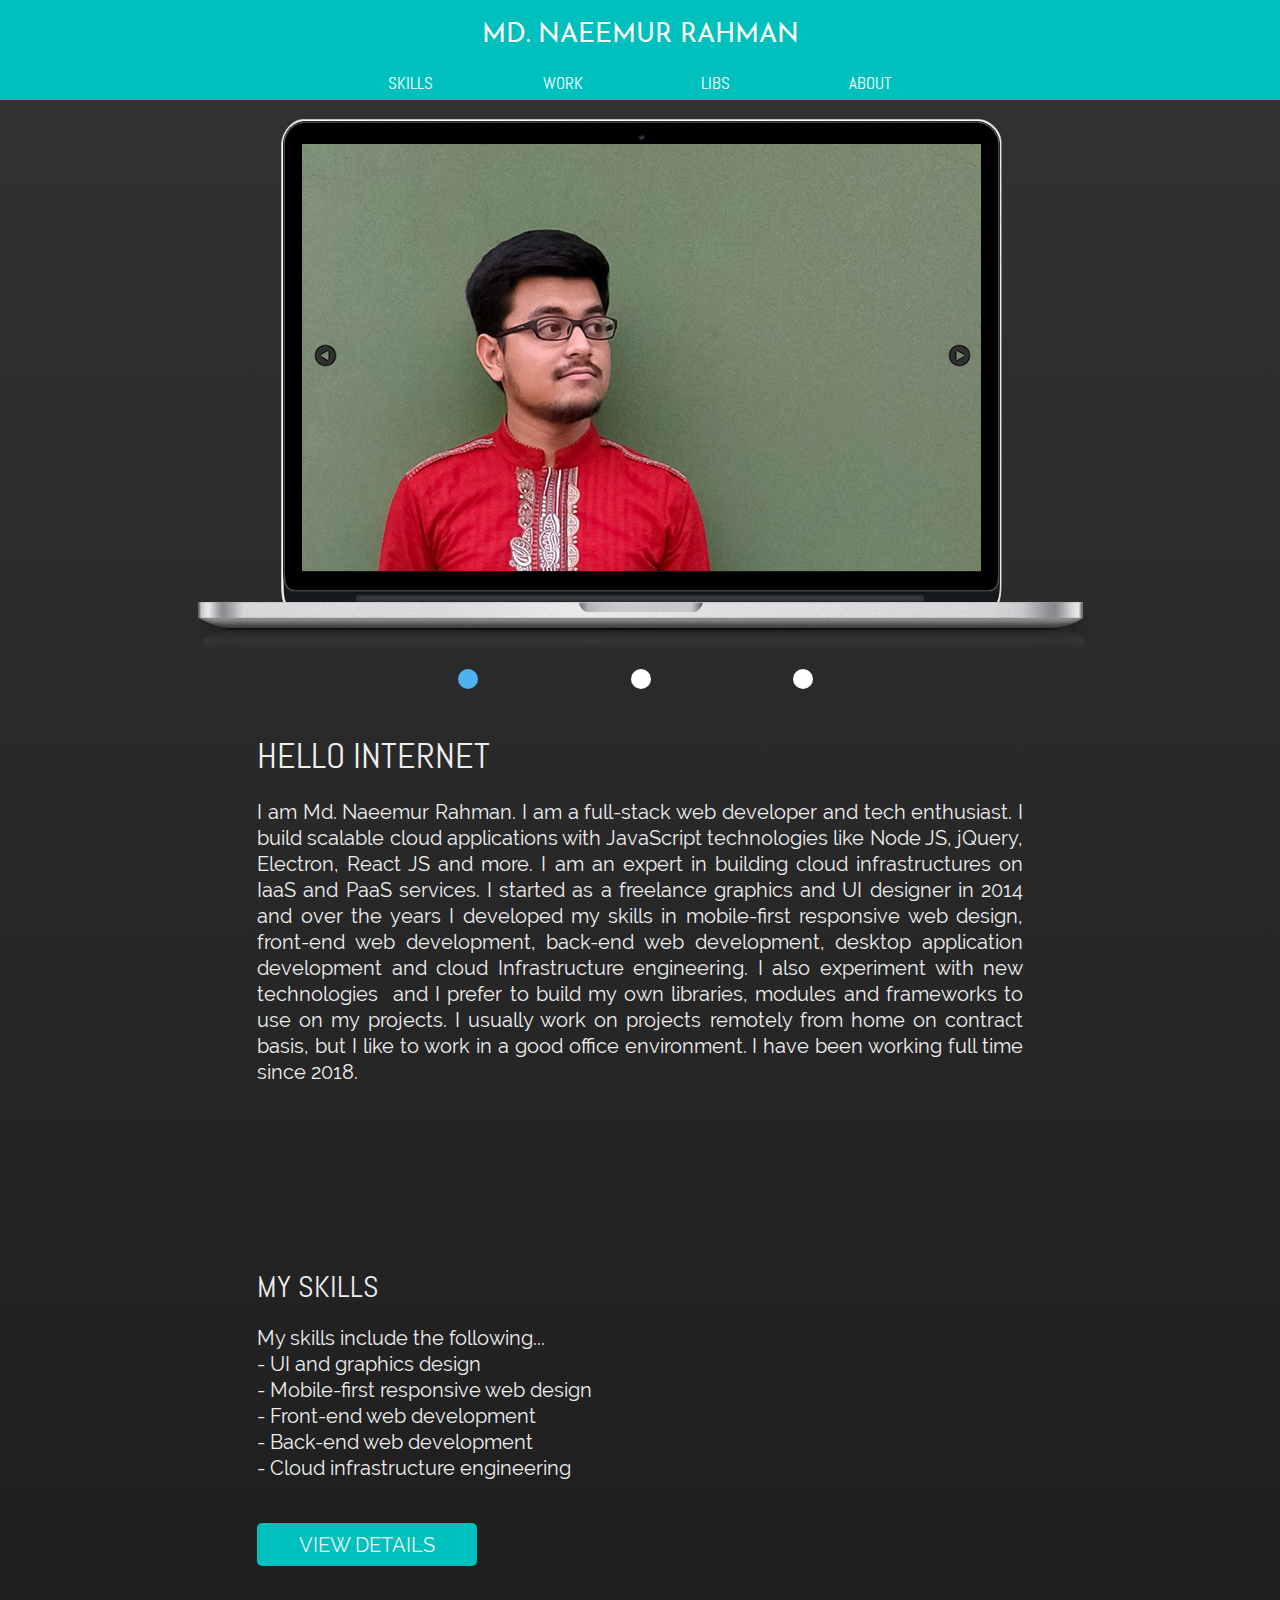
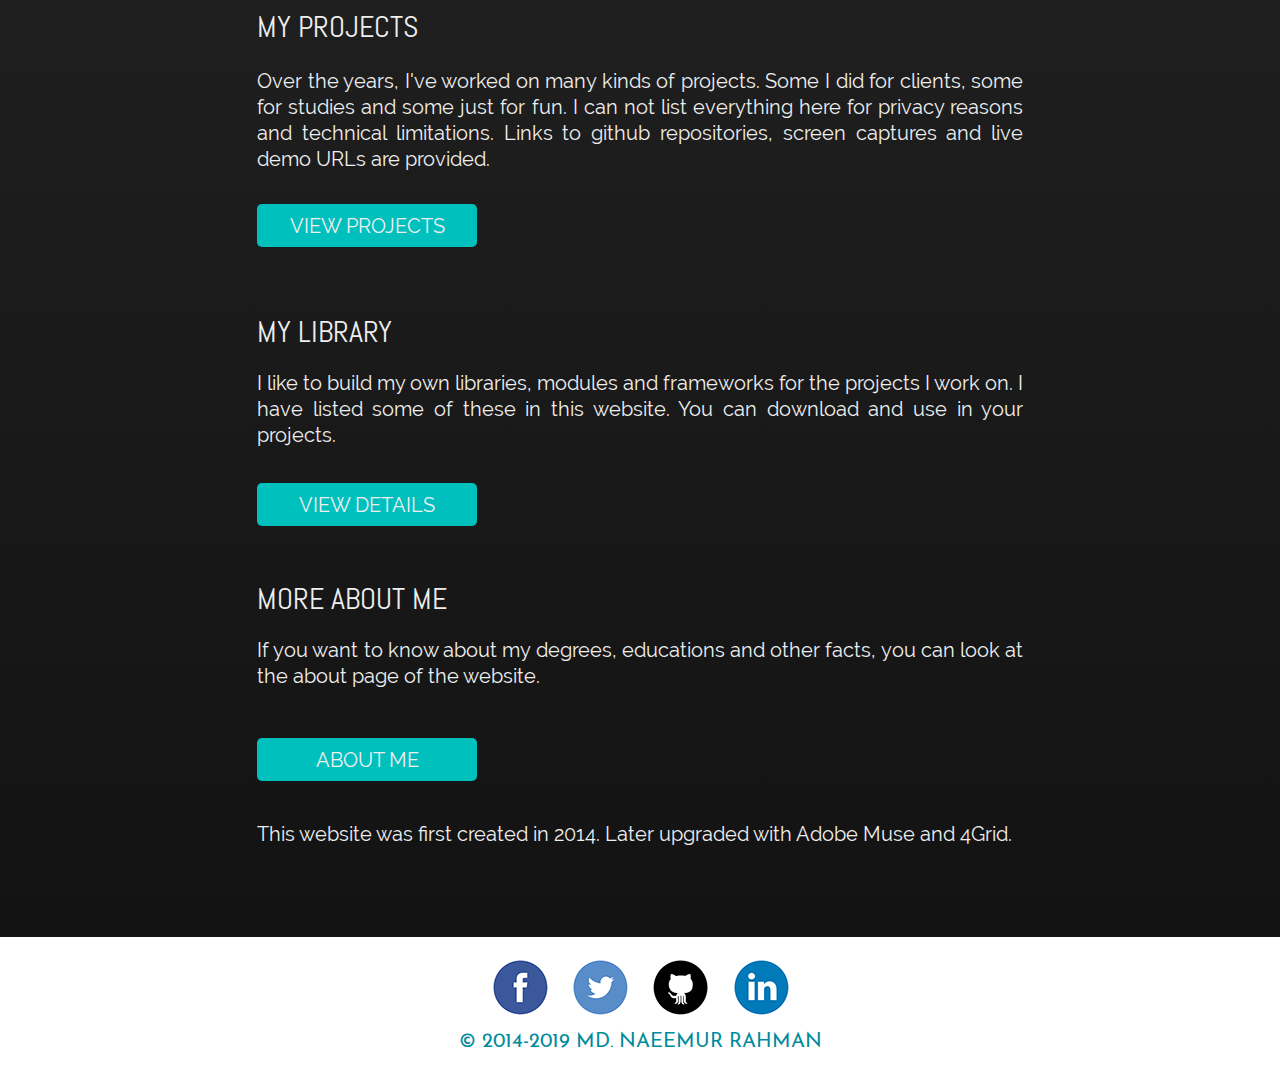
==== index.html @ af170e43 "Latest build" ====
<!DOCTYPE html>
<html class="nojs html" lang="en-US">
 <head>

  <meta http-equiv="Content-type" content="text/html;charset=UTF-8"/>
  <meta name="generator" content="2018.0.0.379"/>
  <meta name="viewport" content="width=device-width, initial-scale=1.0"/>
  
  <script type="text/javascript">
   // Update the 'nojs'/'js' class on the html node
document.documentElement.className = document.documentElement.className.replace(/\bnojs\b/g, 'js');

// Check that all required assets are uploaded and up-to-date
if(typeof Muse == "undefined") window.Muse = {}; window.Muse.assets = {"required":["museutils.js", "museconfig.js", "jquery.musemenu.js", "jquery.watch.js", "jquery.musepolyfill.bgsize.js", "webpro.js", "musewpslideshow.js", "jquery.museoverlay.js", "touchswipe.js", "jquery.museresponsive.js", "require.js", "index.css"], "outOfDate":[]};
</script>
  
  <title>Home</title>
  <!-- CSS -->
  <link rel="stylesheet" type="text/css" href="css/site_global.css?crc=285253000"/>
  <link rel="stylesheet" type="text/css" href="css/master_a-master.css?crc=488800610"/>
  <link rel="stylesheet" type="text/css" href="css/index.css?crc=3922001762" id="pagesheet"/>
  <!-- IE-only CSS -->
  <!--[if lt IE 9]>
  <link rel="stylesheet" type="text/css" href="css/nomq_preview_master_a-master.css?crc=39751524"/>
  <link rel="stylesheet" type="text/css" href="css/nomq_index.css?crc=4120043863" id="nomq_pagesheet"/>
  <![endif]-->
  <!-- JS includes -->
  <!--[if lt IE 9]>
  <script src="scripts/html5shiv.js?crc=4241844378" type="text/javascript"></script>
  <![endif]-->
    <!--custom head HTML-->
  <link type="text/css" rel="stylesheet" href="https://naeemur.github.io/4grid/4grid.css" media="screen,projection">
<style>.breakpoint { overflow-x:hidden; }</style>
  <!--/*

*/
-->
 </head>
 <body>

  <div class="breakpoint active" id="bp_infinity" data-min-width="801"><!-- responsive breakpoint node -->
   <div class="clearfix gradient borderbox" id="page"><!-- column -->
    <div class="clearfix colelem" id="pu162"><!-- group -->
     <div class="browser_width grpelem" id="u162-bw">
      <div id="u162"><!-- group -->
       <div class="clearfix" id="u162_align_to_page">
        <nav class="MenuBar clearfix grpelem" id="menuu236"><!-- horizontal box -->
         <div class="MenuItemContainer clearfix grpelem" id="u456"><!-- vertical box -->
          <a class="nonblock nontext MenuItem MenuItemWithSubMenu borderbox transition clearfix colelem" id="u457" href="skills.html"><!-- horizontal box --><div class="MenuItemLabel NoWrap transition clearfix grpelem" id="u458-4" data-muse-temp-textContainer-sizePolicy="true" data-muse-temp-textContainer-pinning="true"><!-- content --><p class="shared_content" data-content-guid="u458-4_0_content">Skills</p></div></a>
         </div>
         <div class="MenuItemContainer clearfix grpelem" id="u324"><!-- vertical box -->
          <a class="nonblock nontext MenuItem MenuItemWithSubMenu borderbox transition clearfix colelem" id="u325" href="work.html"><!-- horizontal box --><div class="MenuItemLabel NoWrap transition clearfix grpelem" id="u326-4" data-muse-temp-textContainer-sizePolicy="true" data-muse-temp-textContainer-pinning="true"><!-- content --><p class="shared_content" data-content-guid="u326-4_0_content">Work</p></div></a>
         </div>
         <div class="MenuItemContainer clearfix grpelem" id="u521"><!-- vertical box -->
          <a class="nonblock nontext MenuItem MenuItemWithSubMenu borderbox transition clearfix colelem" id="u524" href="libs.html"><!-- horizontal box --><div class="MenuItemLabel NoWrap transition clearfix grpelem" id="u525-4" data-muse-temp-textContainer-sizePolicy="true" data-muse-temp-textContainer-pinning="true"><!-- content --><p class="shared_content" data-content-guid="u525-4_0_content">Libs</p></div></a>
         </div>
         <div class="MenuItemContainer clearfix grpelem" id="u391"><!-- vertical box -->
          <a class="nonblock nontext MenuItem MenuItemWithSubMenu borderbox transition clearfix colelem" id="u394" href="about.html"><!-- horizontal box --><div class="MenuItemLabel NoWrap transition clearfix grpelem" id="u395-4" data-muse-temp-textContainer-sizePolicy="true" data-muse-temp-textContainer-pinning="true"><!-- content --><p class="shared_content" data-content-guid="u395-4_0_content">About</p></div></a>
         </div>
        </nav>
       </div>
      </div>
     </div>
     <div class="browser_width grpelem shared_content" id="u173-4-bw" data-content-guid="u173-4-bw_content">
      <a class="nonblock nontext MuseLinkActive clearfix" id="u173-4" href="index.html" data-muse-temp-textContainer-sizePolicy="true" data-muse-temp-textContainer-pinning="true"><!-- content --><p>MD. NAEEMUR RAHMAN</p></a>
     </div>
    </div>
    <div class="clearfix colelem" id="u5685"><!-- group -->
     <div class="clip_frame grpelem shared_content" id="u5686" data-sizePolicy="fixed" data-pintopage="page_fixedCenter" data-content-guid="u5686_content"><!-- image -->
      <img class="block temp_no_img_src" id="u5686_img" data-orig-src="images/retina%20pro.png?crc=4288972428" alt="" width="920" height="534" src="images/blank.gif?crc=4208392903"/>
     </div>
     <div class="PamphletWidget clearfix allow_click_through grpelem" id="pamphletu5688" data-visibility="changed" style="visibility:hidden" data-sizePolicy="fluidWidth" data-pintopage="page_fixedCenter"><!-- none box -->
      <div class="clearfix colelem" id="pu5698"><!-- group -->
       <div class="popup_anchor allow_click_through grpelem" data-col-pos="1" id="u5698popup">
        <div class="ContainerGroup clearfix" data-col-pos="1" id="u5698" data-sizePolicy="fixed" data-pintopage="page_fixedCenter" data-leftAdjustmentDoneBy="u5698popup"><!-- stack box -->
         <div class="Container museBGSize grpelem" data-col-pos="0" id="u5699" data-sizePolicy="fixed" data-pintopage="page_fixedCenter"><!-- simple frame --></div>
         <div class="Container invi museBGSize grpelem" data-col-pos="1" id="u5701" data-sizePolicy="fixed" data-pintopage="page_fixedCenter"><!-- simple frame --></div>
         <div class="Container invi museBGSize grpelem" data-col-pos="2" id="u5700" data-sizePolicy="fixed" data-pintopage="page_fixedCenter"><!-- simple frame --></div>
        </div>
       </div>
       <div class="popup_anchor allow_click_through grpelem" data-col-pos="2" id="u5689popup">
        <div class="PamphletPrevButton PamphletLightboxPart popup_element museBGSize" data-col-pos="2" id="u5689" data-sizePolicy="fixed" data-pintopage="page_fixedLeft"><!-- simple frame --></div>
       </div>
       <div class="popup_anchor allow_click_through grpelem" data-col-pos="3" id="u5702popup">
        <div class="PamphletNextButton PamphletLightboxPart popup_element museBGSize" data-col-pos="3" id="u5702" data-sizePolicy="fixed" data-pintopage="page_fixedRight" data-leftAdjustmentDoneBy="u5702popup"><!-- simple frame --></div>
       </div>
      </div>
      <div class="ThumbGroup clearfix colelem" data-col-pos="0" id="u5691" data-sizePolicy="fluidWidth" data-pintopage="page_fixedCenter"><!-- none box -->
       <div class="popup_anchor allow_click_through grpelem" data-col-pos="0" id="u5692popup">
        <div class="Thumb popup_element rounded-corners" data-col-pos="0" id="u5692" data-sizePolicy="fixed" data-pintopage="page_fixedLeft"><!-- simple frame --></div>
       </div>
       <div class="popup_anchor allow_click_through grpelem" data-col-pos="1" id="u5696popup">
        <div class="Thumb popup_element rounded-corners" data-col-pos="1" id="u5696" data-sizePolicy="fixed" data-pintopage="page_fixedCenter" data-leftAdjustmentDoneBy="u5696popup"><!-- simple frame --></div>
       </div>
       <div class="popup_anchor allow_click_through grpelem" data-col-pos="2" id="u5694popup">
        <div class="Thumb popup_element rounded-corners" data-col-pos="2" id="u5694" data-sizePolicy="fixed" data-pintopage="page_fixedRight" data-leftAdjustmentDoneBy="u5694popup"><!-- simple frame --></div>
       </div>
      </div>
     </div>
    </div>
    <div class="My-H1 clearfix colelem shared_content" id="u1409-4" data-muse-temp-textContainer-sizePolicy="true" data-muse-temp-textContainer-pinning="true" data-content-guid="u1409-4_content"><!-- content -->
     <h1>Hello Internet</h1>
    </div>
    <div class="My-Paragraph clearfix colelem shared_content" id="u1410-4" data-muse-temp-textContainer-sizePolicy="true" data-muse-temp-textContainer-pinning="true" data-content-guid="u1410-4_content"><!-- content -->
     <p>I am Md. Naeemur Rahman. I am a full-stack web developer and tech enthusiast. I build scalable cloud applications with JavaScript technologies like Node JS, jQuery, Electron, React JS and more. I am an expert in building cloud infrastructures on IaaS and PaaS services. I started as a freelance graphics and UI designer in 2014 and over the years I developed my skills in mobile-first responsive web design, front-end web development, back-end web development, desktop application development and cloud Infrastructure engineering. I also experiment with new technologies&nbsp; and I prefer to build my own libraries, modules and frameworks to use on my projects. I usually work on projects remotely from home on contract basis, but I like to work in a good office environment. I have been working full time since 2018.</p>
    </div>
    <div class="My-H2 clearfix colelem shared_content" id="u2742-4" data-muse-temp-textContainer-sizePolicy="true" data-muse-temp-textContainer-pinning="true" data-content-guid="u2742-4_content"><!-- content -->
     <h2><span class="Character-Style">My Skills</span></h2>
    </div>
    <div class="My-Paragraph clearfix colelem shared_content" id="u2749-14" data-muse-temp-textContainer-sizePolicy="true" data-muse-temp-textContainer-pinning="true" data-content-guid="u2749-14_content"><!-- content -->
     <p>My skills include the following...</p>
     <p>- UI and graphics design</p>
     <p>- Mobile-first responsive web design</p>
     <p>- Front-end web development</p>
     <p>- Back-end web development</p>
     <p>- Cloud infrastructure engineering</p>
    </div>
    <a class="nonblock nontext Button transition rounded-corners clearfix colelem shared_content" id="buttonu2802" href="skills.html" data-visibility="changed" style="visibility:hidden" data-sizePolicy="fixed" data-pintopage="page_fluidx" data-content-guid="buttonu2802_content"><!-- container box --><div class="My-Paragraph clearfix grpelem" id="u2803-4" data-sizePolicy="fixed" data-pintopage="page_fluidx"><!-- content --><p>View Details</p></div></a>
    <div class="My-H2 clearfix colelem shared_content" id="u2911-4" data-muse-temp-textContainer-sizePolicy="true" data-muse-temp-textContainer-pinning="true" data-content-guid="u2911-4_content"><!-- content -->
     <h2><span class="Character-Style">My Projects</span></h2>
    </div>
    <div class="My-Paragraph clearfix colelem shared_content" id="u2917-4" data-muse-temp-textContainer-sizePolicy="true" data-muse-temp-textContainer-pinning="true" data-content-guid="u2917-4_content"><!-- content -->
     <p>Over the years, I've worked on many kinds of projects. Some I did for clients, some for studies and some just for fun. I can not list everything here for privacy reasons and technical limitations. Links to github repositories, screen captures and live demo URLs are provided.</p>
    </div>
    <a class="nonblock nontext Button transition rounded-corners clearfix colelem shared_content" id="buttonu2939" href="work.html" data-visibility="changed" style="visibility:hidden" data-sizePolicy="fixed" data-pintopage="page_fluidx" data-content-guid="buttonu2939_content"><!-- container box --><div class="My-Paragraph clearfix grpelem" id="u2940-4" data-sizePolicy="fixed" data-pintopage="page_fluidx"><!-- content --><p>View Projects</p></div></a>
    <div class="My-H2 clearfix colelem shared_content" id="u3063-4" data-muse-temp-textContainer-sizePolicy="true" data-muse-temp-textContainer-pinning="true" data-content-guid="u3063-4_content"><!-- content -->
     <h2>My library</h2>
    </div>
    <div class="My-Paragraph clearfix colelem shared_content" id="u3068-4" data-muse-temp-textContainer-sizePolicy="true" data-muse-temp-textContainer-pinning="true" data-content-guid="u3068-4_content"><!-- content -->
     <p>I like to build my own libraries, modules and frameworks for the projects I work on. I have listed some of these in this website. You can download and use in your projects.</p>
    </div>
    <a class="nonblock nontext Button transition rounded-corners clearfix colelem shared_content" id="buttonu3073" href="libs.html" data-visibility="changed" style="visibility:hidden" data-sizePolicy="fixed" data-pintopage="page_fluidx" data-content-guid="buttonu3073_content"><!-- container box --><div class="My-Paragraph clearfix grpelem" id="u3074-4" data-sizePolicy="fixed" data-pintopage="page_fluidx"><!-- content --><p>View Details</p></div></a>
    <div class="My-H2 clearfix colelem shared_content" id="u3142-4" data-muse-temp-textContainer-sizePolicy="true" data-muse-temp-textContainer-pinning="true" data-content-guid="u3142-4_content"><!-- content -->
     <h2>More About Me</h2>
    </div>
    <div class="My-Paragraph clearfix colelem shared_content" id="u3147-4" data-muse-temp-textContainer-sizePolicy="true" data-muse-temp-textContainer-pinning="true" data-content-guid="u3147-4_content"><!-- content -->
     <p>If you want to know about my degrees, educations and other facts, you can look at the about page of the website.</p>
    </div>
    <a class="nonblock nontext Button transition rounded-corners clearfix colelem shared_content" id="buttonu3152" href="about.html" data-visibility="changed" style="visibility:hidden" data-sizePolicy="fixed" data-pintopage="page_fluidx" data-content-guid="buttonu3152_content"><!-- container box --><div class="My-Paragraph clearfix grpelem" id="u3153-4" data-sizePolicy="fixed" data-pintopage="page_fluidx"><!-- content --><p>About me</p></div></a>
    <div class="My-Paragraph clearfix colelem shared_content" id="u7021-4" data-muse-temp-textContainer-sizePolicy="true" data-muse-temp-textContainer-pinning="true" data-content-guid="u7021-4_content"><!-- content -->
     <p>This website was first created in 2014. Later upgraded with Adobe Muse and 4Grid.</p>
    </div>
    <div class="browser_width colelem shared_content" id="u5394-bw" data-content-guid="u5394-bw_content">
     <div id="u5394"><!-- column -->
      <div class="clearfix" id="u5394_align_to_page">
       <div class="clearfix colelem" id="u5399"><!-- group -->
        <a class="nonblock nontext clip_frame grpelem" id="u5338" href="https://facebook.com/nishchup.naeem" data-sizePolicy="fixed" data-pintopage="page_fixedCenter"><!-- image --><img class="block temp_no_img_src" id="u5338_img" data-orig-src="images/facebook_circle_color-512.png?crc=3985838470" alt="" width="60" height="60" src="images/blank.gif?crc=4208392903"/></a>
        <a class="nonblock nontext clip_frame grpelem" id="u5360" href="https://twitter.com/naimrah" data-sizePolicy="fixed" data-pintopage="page_fixedCenter"><!-- image --><img class="block temp_no_img_src" id="u5360_img" data-orig-src="images/twitter_circle_color-512.png?crc=176732263" alt="" width="60" height="60" src="images/blank.gif?crc=4208392903"/></a>
        <a class="nonblock nontext clip_frame grpelem" id="u5346" href="https://github.com/naeemur" data-sizePolicy="fixed" data-pintopage="page_fixedCenter"><!-- image --><img class="block temp_no_img_src" id="u5346_img" data-orig-src="images/github_circle_black-512.png?crc=3889021675" alt="" width="60" height="60" src="images/blank.gif?crc=4208392903"/></a>
        <a class="nonblock nontext clip_frame grpelem" id="u5353" href="https://linkedin.com/in/naeemur" data-sizePolicy="fixed" data-pintopage="page_fixedCenter"><!-- image --><img class="block temp_no_img_src" id="u5353_img" data-orig-src="images/linkedin_circle_color-512.png?crc=296564278" alt="" width="60" height="60" src="images/blank.gif?crc=4208392903"/></a>
       </div>
       <div class="My-Paragraph clearfix colelem" id="u5404-4" data-muse-temp-textContainer-sizePolicy="true" data-muse-temp-textContainer-pinning="true"><!-- content -->
        <p>© 2014-2019 MD. NAEEMUR RAHMAN</p>
       </div>
      </div>
     </div>
    </div>
   </div>
  </div>
  <div class="breakpoint" id="bp_800" data-min-width="501" data-max-width="800"><!-- responsive breakpoint node -->
   <div class="clearfix gradient borderbox temp_no_id" data-orig-id="page"><!-- column -->
    <div class="position_content" id="page_position_content">
     <div class="clearfix colelem temp_no_id" data-orig-id="pu162"><!-- group -->
      <div class="browser_width grpelem temp_no_id" data-orig-id="u162-bw">
       <div class="temp_no_id" data-orig-id="u162"><!-- group -->
        <div class="clearfix temp_no_id" data-orig-id="u162_align_to_page">
         <nav class="MenuBar clearfix grpelem temp_no_id" data-orig-id="menuu236"><!-- horizontal box -->
          <div class="MenuItemContainer clearfix grpelem temp_no_id" data-orig-id="u456"><!-- vertical box -->
           <a class="nonblock nontext MenuItem MenuItemWithSubMenu borderbox transition clearfix colelem temp_no_id" href="skills.html" data-orig-id="u457"><!-- horizontal box --><div class="MenuItemLabel NoWrap transition clearfix grpelem temp_no_id" data-muse-temp-textContainer-sizePolicy="true" data-muse-temp-textContainer-pinning="true" data-orig-id="u458-4"><!-- content --><span class="placeholder" data-placeholder-for="u458-4_0_content"><!-- placeholder node --></span></div></a>
          </div>
          <div class="MenuItemContainer clearfix grpelem temp_no_id" data-orig-id="u324"><!-- vertical box -->
           <a class="nonblock nontext MenuItem MenuItemWithSubMenu borderbox transition clearfix colelem temp_no_id" href="work.html" data-orig-id="u325"><!-- horizontal box --><div class="MenuItemLabel NoWrap transition clearfix grpelem temp_no_id" data-muse-temp-textContainer-sizePolicy="true" data-muse-temp-textContainer-pinning="true" data-orig-id="u326-4"><!-- content --><span class="placeholder" data-placeholder-for="u326-4_0_content"><!-- placeholder node --></span></div></a>
          </div>
          <div class="MenuItemContainer clearfix grpelem temp_no_id" data-orig-id="u521"><!-- vertical box -->
           <a class="nonblock nontext MenuItem MenuItemWithSubMenu borderbox transition clearfix colelem temp_no_id" href="libs.html" data-orig-id="u524"><!-- horizontal box --><div class="MenuItemLabel NoWrap transition clearfix grpelem temp_no_id" data-muse-temp-textContainer-sizePolicy="true" data-muse-temp-textContainer-pinning="true" data-orig-id="u525-4"><!-- content --><span class="placeholder" data-placeholder-for="u525-4_0_content"><!-- placeholder node --></span></div></a>
          </div>
          <div class="MenuItemContainer clearfix grpelem temp_no_id" data-orig-id="u391"><!-- vertical box -->
           <a class="nonblock nontext MenuItem MenuItemWithSubMenu borderbox transition clearfix colelem temp_no_id" href="about.html" data-orig-id="u394"><!-- horizontal box --><div class="MenuItemLabel NoWrap transition clearfix grpelem temp_no_id" data-muse-temp-textContainer-sizePolicy="true" data-muse-temp-textContainer-pinning="true" data-orig-id="u395-4"><!-- content --><span class="placeholder" data-placeholder-for="u395-4_0_content"><!-- placeholder node --></span></div></a>
          </div>
         </nav>
        </div>
       </div>
      </div>
      <span class="browser_width grpelem placeholder" data-placeholder-for="u173-4-bw_content"><!-- placeholder node --></span>
     </div>
     <div class="clearfix colelem temp_no_id" data-orig-id="u5685"><!-- group -->
      <span class="clip_frame grpelem placeholder" data-placeholder-for="u5686_content"><!-- placeholder node --></span>
      <div class="PamphletWidget clearfix allow_click_through grpelem temp_no_id" data-visibility="changed" style="visibility:hidden" data-sizePolicy="fluidWidth" data-pintopage="page_fixedCenter" data-orig-id="pamphletu5688"><!-- none box -->
       <div class="clearfix colelem temp_no_id" data-orig-id="pu5698"><!-- group -->
        <div class="popup_anchor allow_click_through grpelem temp_no_id" data-col-pos="1" data-orig-id="u5698popup">
         <div class="ContainerGroup clearfix temp_no_id" data-col-pos="1" data-sizePolicy="fixed" data-pintopage="page_fixedCenter" data-leftAdjustmentDoneBy="u5698popup" data-orig-id="u5698"><!-- stack box -->
          <div class="Container museBGSize grpelem temp_no_id" data-col-pos="0" data-sizePolicy="fixed" data-pintopage="page_fixedCenter" data-orig-id="u5699"><!-- simple frame --></div>
          <div class="Container invi museBGSize grpelem temp_no_id" data-col-pos="1" data-sizePolicy="fixed" data-pintopage="page_fixedCenter" data-orig-id="u5701"><!-- simple frame --></div>
          <div class="Container invi museBGSize grpelem temp_no_id" data-col-pos="2" data-sizePolicy="fixed" data-pintopage="page_fixedCenter" data-orig-id="u5700"><!-- simple frame --></div>
         </div>
        </div>
        <div class="popup_anchor allow_click_through grpelem temp_no_id" data-col-pos="2" data-orig-id="u5689popup">
         <div class="PamphletPrevButton PamphletLightboxPart popup_element museBGSize temp_no_id" data-col-pos="2" data-sizePolicy="fixed" data-pintopage="page_fixedLeft" data-orig-id="u5689"><!-- simple frame --></div>
        </div>
        <div class="popup_anchor allow_click_through grpelem temp_no_id" data-col-pos="3" data-orig-id="u5702popup">
         <div class="PamphletNextButton PamphletLightboxPart popup_element museBGSize temp_no_id" data-col-pos="3" data-sizePolicy="fixed" data-pintopage="page_fixedRight" data-leftAdjustmentDoneBy="u5702popup" data-orig-id="u5702"><!-- simple frame --></div>
        </div>
       </div>
       <div class="ThumbGroup clearfix colelem temp_no_id" data-col-pos="0" data-orig-id="u5691"><!-- none box -->
        <div class="popup_anchor allow_click_through grpelem temp_no_id" data-col-pos="0" data-orig-id="u5692popup">
         <div class="Thumb popup_element rounded-corners temp_no_id" data-col-pos="0" data-sizePolicy="fixed" data-pintopage="page_fluidx" data-orig-id="u5692"><!-- simple frame --></div>
        </div>
        <div class="popup_anchor allow_click_through grpelem temp_no_id" data-col-pos="1" data-orig-id="u5696popup">
         <div class="Thumb popup_element rounded-corners temp_no_id" data-col-pos="1" data-sizePolicy="fixed" data-pintopage="page_fixedCenter" data-leftAdjustmentDoneBy="u5696popup" data-orig-id="u5696"><!-- simple frame --></div>
        </div>
        <div class="popup_anchor allow_click_through grpelem temp_no_id" data-col-pos="2" data-orig-id="u5694popup">
         <div class="Thumb popup_element rounded-corners temp_no_id" data-col-pos="2" data-sizePolicy="fixed" data-pintopage="page_fluidx" data-orig-id="u5694"><!-- simple frame --></div>
        </div>
       </div>
      </div>
     </div>
     <span class="My-H1 clearfix colelem placeholder" data-placeholder-for="u1409-4_content"><!-- placeholder node --></span>
     <span class="My-Paragraph clearfix colelem placeholder" data-placeholder-for="u1410-4_content"><!-- placeholder node --></span>
     <span class="My-H2 clearfix colelem placeholder" data-placeholder-for="u2742-4_content"><!-- placeholder node --></span>
     <span class="My-Paragraph clearfix colelem placeholder" data-placeholder-for="u2749-14_content"><!-- placeholder node --></span>
     <span class="nonblock nontext Button transition rounded-corners clearfix colelem placeholder" data-placeholder-for="buttonu2802_content"><!-- placeholder node --></span>
     <span class="My-H2 clearfix colelem placeholder" data-placeholder-for="u2911-4_content"><!-- placeholder node --></span>
     <span class="My-Paragraph clearfix colelem placeholder" data-placeholder-for="u2917-4_content"><!-- placeholder node --></span>
     <span class="nonblock nontext Button transition rounded-corners clearfix colelem placeholder" data-placeholder-for="buttonu2939_content"><!-- placeholder node --></span>
     <span class="My-H2 clearfix colelem placeholder" data-placeholder-for="u3063-4_content"><!-- placeholder node --></span>
     <span class="My-Paragraph clearfix colelem placeholder" data-placeholder-for="u3068-4_content"><!-- placeholder node --></span>
     <span class="nonblock nontext Button transition rounded-corners clearfix colelem placeholder" data-placeholder-for="buttonu3073_content"><!-- placeholder node --></span>
     <span class="My-H2 clearfix colelem placeholder" data-placeholder-for="u3142-4_content"><!-- placeholder node --></span>
     <span class="My-Paragraph clearfix colelem placeholder" data-placeholder-for="u3147-4_content"><!-- placeholder node --></span>
     <span class="nonblock nontext Button transition rounded-corners clearfix colelem placeholder" data-placeholder-for="buttonu3152_content"><!-- placeholder node --></span>
     <span class="My-Paragraph clearfix colelem placeholder" data-placeholder-for="u7021-4_content"><!-- placeholder node --></span>
     <span class="browser_width colelem placeholder" data-placeholder-for="u5394-bw_content"><!-- placeholder node --></span>
    </div>
   </div>
  </div>
  <div class="breakpoint" id="bp_500" data-max-width="500"><!-- responsive breakpoint node -->
   <div class="clearfix gradient borderbox temp_no_id" data-orig-id="page"><!-- column -->
    <div class="position_content temp_no_id" data-orig-id="page_position_content">
     <div class="clearfix colelem temp_no_id" data-orig-id="pu162"><!-- group -->
      <div class="browser_width grpelem temp_no_id" data-orig-id="u162-bw">
       <div class="temp_no_id" data-orig-id="u162"><!-- group -->
        <div class="clearfix temp_no_id" data-orig-id="u162_align_to_page">
         <nav class="MenuBar clearfix grpelem temp_no_id" data-orig-id="menuu236"><!-- horizontal box -->
          <div class="MenuItemContainer clearfix grpelem temp_no_id" data-orig-id="u456"><!-- vertical box -->
           <a class="nonblock nontext MenuItem MenuItemWithSubMenu borderbox transition clearfix colelem temp_no_id" href="skills.html" data-orig-id="u457"><!-- horizontal box --><div class="MenuItemLabel NoWrap transition clearfix grpelem temp_no_id" data-muse-temp-textContainer-sizePolicy="true" data-muse-temp-textContainer-pinning="true" data-orig-id="u458-4"><!-- content --><span class="placeholder" data-placeholder-for="u458-4_0_content"><!-- placeholder node --></span></div></a>
          </div>
          <div class="MenuItemContainer clearfix grpelem temp_no_id" data-orig-id="u324"><!-- vertical box -->
           <a class="nonblock nontext MenuItem MenuItemWithSubMenu borderbox transition clearfix colelem temp_no_id" href="work.html" data-orig-id="u325"><!-- horizontal box --><div class="MenuItemLabel NoWrap transition clearfix grpelem temp_no_id" data-muse-temp-textContainer-sizePolicy="true" data-muse-temp-textContainer-pinning="true" data-orig-id="u326-4"><!-- content --><span class="placeholder" data-placeholder-for="u326-4_0_content"><!-- placeholder node --></span></div></a>
          </div>
          <div class="MenuItemContainer clearfix grpelem temp_no_id" data-orig-id="u521"><!-- vertical box -->
           <a class="nonblock nontext MenuItem MenuItemWithSubMenu borderbox transition clearfix colelem temp_no_id" href="libs.html" data-orig-id="u524"><!-- horizontal box --><div class="MenuItemLabel NoWrap transition clearfix grpelem temp_no_id" data-muse-temp-textContainer-sizePolicy="true" data-muse-temp-textContainer-pinning="true" data-orig-id="u525-4"><!-- content --><span class="placeholder" data-placeholder-for="u525-4_0_content"><!-- placeholder node --></span></div></a>
          </div>
          <div class="MenuItemContainer clearfix grpelem temp_no_id" data-orig-id="u391"><!-- vertical box -->
           <a class="nonblock nontext MenuItem MenuItemWithSubMenu borderbox transition clearfix colelem temp_no_id" href="about.html" data-orig-id="u394"><!-- horizontal box --><div class="MenuItemLabel NoWrap transition clearfix grpelem temp_no_id" data-muse-temp-textContainer-sizePolicy="true" data-muse-temp-textContainer-pinning="true" data-orig-id="u395-4"><!-- content --><span class="placeholder" data-placeholder-for="u395-4_0_content"><!-- placeholder node --></span></div></a>
          </div>
         </nav>
        </div>
       </div>
      </div>
      <span class="browser_width grpelem placeholder" data-placeholder-for="u173-4-bw_content"><!-- placeholder node --></span>
     </div>
     <div class="clearfix colelem temp_no_id" data-orig-id="u5685"><!-- group -->
      <span class="clip_frame grpelem placeholder" data-placeholder-for="u5686_content"><!-- placeholder node --></span>
      <div class="PamphletWidget clearfix allow_click_through grpelem temp_no_id" data-visibility="changed" style="visibility:hidden" data-sizePolicy="fluidWidth" data-pintopage="page_fixedCenter" data-orig-id="pamphletu5688"><!-- none box -->
       <div class="clearfix colelem temp_no_id" data-orig-id="pu5698"><!-- group -->
        <div class="popup_anchor allow_click_through grpelem temp_no_id" data-col-pos="1" data-orig-id="u5698popup">
         <div class="ContainerGroup clearfix temp_no_id" data-col-pos="1" data-sizePolicy="fixed" data-pintopage="page_fixedCenter" data-leftAdjustmentDoneBy="u5698popup" data-orig-id="u5698"><!-- stack box -->
          <div class="Container museBGSize grpelem temp_no_id" data-col-pos="0" data-sizePolicy="fixed" data-pintopage="page_fixedCenter" data-orig-id="u5699"><!-- simple frame --></div>
          <div class="Container invi museBGSize grpelem temp_no_id" data-col-pos="1" data-sizePolicy="fixed" data-pintopage="page_fixedCenter" data-orig-id="u5701"><!-- simple frame --></div>
          <div class="Container invi museBGSize grpelem temp_no_id" data-col-pos="2" data-sizePolicy="fixed" data-pintopage="page_fixedCenter" data-orig-id="u5700"><!-- simple frame --></div>
         </div>
        </div>
        <div class="popup_anchor allow_click_through grpelem temp_no_id" data-col-pos="2" data-orig-id="u5689popup">
         <div class="PamphletPrevButton PamphletLightboxPart popup_element museBGSize temp_no_id" data-col-pos="2" data-sizePolicy="fixed" data-pintopage="page_fluidx" data-orig-id="u5689"><!-- simple frame --></div>
        </div>
        <div class="popup_anchor allow_click_through grpelem temp_no_id" data-col-pos="3" data-orig-id="u5702popup">
         <div class="PamphletNextButton PamphletLightboxPart popup_element museBGSize temp_no_id" data-col-pos="3" data-sizePolicy="fixed" data-pintopage="page_fluidx" data-orig-id="u5702"><!-- simple frame --></div>
        </div>
       </div>
       <div class="ThumbGroup clearfix colelem temp_no_id" data-col-pos="0" data-orig-id="u5691"><!-- none box -->
        <div class="popup_anchor allow_click_through grpelem temp_no_id" data-col-pos="0" data-orig-id="u5692popup">
         <div class="Thumb popup_element rounded-corners temp_no_id" data-col-pos="0" data-sizePolicy="fixed" data-pintopage="page_fluidx" data-orig-id="u5692"><!-- simple frame --></div>
        </div>
        <div class="popup_anchor allow_click_through grpelem temp_no_id" data-col-pos="1" data-orig-id="u5696popup">
         <div class="Thumb popup_element rounded-corners temp_no_id" data-col-pos="1" data-sizePolicy="fixed" data-pintopage="page_fixedCenter" data-leftAdjustmentDoneBy="u5696popup" data-orig-id="u5696"><!-- simple frame --></div>
        </div>
        <div class="popup_anchor allow_click_through grpelem temp_no_id" data-col-pos="2" data-orig-id="u5694popup">
         <div class="Thumb popup_element rounded-corners temp_no_id" data-col-pos="2" data-sizePolicy="fixed" data-pintopage="page_fluidx" data-orig-id="u5694"><!-- simple frame --></div>
        </div>
       </div>
      </div>
     </div>
     <span class="My-H1 clearfix colelem placeholder" data-placeholder-for="u1409-4_content"><!-- placeholder node --></span>
     <span class="My-Paragraph clearfix colelem placeholder" data-placeholder-for="u1410-4_content"><!-- placeholder node --></span>
     <span class="My-H2 clearfix colelem placeholder" data-placeholder-for="u2742-4_content"><!-- placeholder node --></span>
     <span class="My-Paragraph clearfix colelem placeholder" data-placeholder-for="u2749-14_content"><!-- placeholder node --></span>
     <span class="nonblock nontext Button transition rounded-corners clearfix colelem placeholder" data-placeholder-for="buttonu2802_content"><!-- placeholder node --></span>
     <span class="My-H2 clearfix colelem placeholder" data-placeholder-for="u2911-4_content"><!-- placeholder node --></span>
     <span class="My-Paragraph clearfix colelem placeholder" data-placeholder-for="u2917-4_content"><!-- placeholder node --></span>
     <span class="nonblock nontext Button transition rounded-corners clearfix colelem placeholder" data-placeholder-for="buttonu2939_content"><!-- placeholder node --></span>
     <span class="My-H2 clearfix colelem placeholder" data-placeholder-for="u3063-4_content"><!-- placeholder node --></span>
     <span class="My-Paragraph clearfix colelem placeholder" data-placeholder-for="u3068-4_content"><!-- placeholder node --></span>
     <span class="nonblock nontext Button transition rounded-corners clearfix colelem placeholder" data-placeholder-for="buttonu3073_content"><!-- placeholder node --></span>
     <span class="My-H2 clearfix colelem placeholder" data-placeholder-for="u3142-4_content"><!-- placeholder node --></span>
     <span class="My-Paragraph clearfix colelem placeholder" data-placeholder-for="u3147-4_content"><!-- placeholder node --></span>
     <span class="nonblock nontext Button transition rounded-corners clearfix colelem placeholder" data-placeholder-for="buttonu3152_content"><!-- placeholder node --></span>
     <span class="My-Paragraph clearfix colelem placeholder" data-placeholder-for="u7021-4_content"><!-- placeholder node --></span>
     <span class="browser_width colelem placeholder" data-placeholder-for="u5394-bw_content"><!-- placeholder node --></span>
    </div>
   </div>
  </div>
  <!-- Other scripts -->
  <script type="text/javascript">
   // Decide weather to suppress missing file error or not based on preference setting
var suppressMissingFileError = false
</script>
  <script type="text/javascript">
   window.Muse.assets.check=function(d){if(!window.Muse.assets.checked){window.Muse.assets.checked=!0;var b={},c=function(a,b){if(window.getComputedStyle){var c=window.getComputedStyle(a,null);return c&&c.getPropertyValue(b)||c&&c[b]||""}if(document.documentElement.currentStyle)return(c=a.currentStyle)&&c[b]||a.style&&a.style[b]||"";return""},a=function(a){if(a.match(/^rgb/))return a=a.replace(/\s+/g,"").match(/([\d\,]+)/gi)[0].split(","),(parseInt(a[0])<<16)+(parseInt(a[1])<<8)+parseInt(a[2]);if(a.match(/^\#/))return parseInt(a.substr(1),
16);return 0},g=function(g){for(var f=document.getElementsByTagName("link"),h=0;h<f.length;h++)if("text/css"==f[h].type){var i=(f[h].href||"").match(/\/?css\/([\w\-]+\.css)\?crc=(\d+)/);if(!i||!i[1]||!i[2])break;b[i[1]]=i[2]}f=document.createElement("div");f.className="version";f.style.cssText="display:none; width:1px; height:1px;";document.getElementsByTagName("body")[0].appendChild(f);for(h=0;h<Muse.assets.required.length;){var i=Muse.assets.required[h],l=i.match(/([\w\-\.]+)\.(\w+)$/),k=l&&l[1]?
l[1]:null,l=l&&l[2]?l[2]:null;switch(l.toLowerCase()){case "css":k=k.replace(/\W/gi,"_").replace(/^([^a-z])/gi,"_$1");f.className+=" "+k;k=a(c(f,"color"));l=a(c(f,"backgroundColor"));k!=0||l!=0?(Muse.assets.required.splice(h,1),"undefined"!=typeof b[i]&&(k!=b[i]>>>24||l!=(b[i]&16777215))&&Muse.assets.outOfDate.push(i)):h++;f.className="version";break;case "js":h++;break;default:throw Error("Unsupported file type: "+l);}}d?d().jquery!="1.8.3"&&Muse.assets.outOfDate.push("jquery-1.8.3.min.js"):Muse.assets.required.push("jquery-1.8.3.min.js");
f.parentNode.removeChild(f);if(Muse.assets.outOfDate.length||Muse.assets.required.length)f="Some files on the server may be missing or incorrect. Clear browser cache and try again. If the problem persists please contact website author.",g&&Muse.assets.outOfDate.length&&(f+="\nOut of date: "+Muse.assets.outOfDate.join(",")),g&&Muse.assets.required.length&&(f+="\nMissing: "+Muse.assets.required.join(",")),suppressMissingFileError?(f+="\nUse SuppressMissingFileError key in AppPrefs.xml to show missing file error pop up.",console.log(f)):alert(f)};location&&location.search&&location.search.match&&location.search.match(/muse_debug/gi)?
setTimeout(function(){g(!0)},5E3):g()}};
var muse_init=function(){require.config({baseUrl:""});require(["jquery","museutils","whatinput","jquery.musemenu","jquery.watch","jquery.musepolyfill.bgsize","webpro","musewpslideshow","jquery.museoverlay","touchswipe","jquery.museresponsive"],function(d){var $ = d;$(document).ready(function(){try{
window.Muse.assets.check($);/* body */
Muse.Utils.transformMarkupToFixBrowserProblemsPreInit();/* body */
Muse.Utils.prepHyperlinks(true);/* body */
Muse.Utils.resizeHeight('.browser_width');/* resize height */
Muse.Utils.requestAnimationFrame(function() { $('body').addClass('initialized'); });/* mark body as initialized */
Muse.Utils.resizeHeight('.popup_anchor.allow_click_through');/* resize height */
Muse.Utils.makeButtonsVisibleAfterSettingMinWidth();/* body */
Muse.Utils.initWidget('.MenuBar', ['#bp_infinity', '#bp_800', '#bp_500'], function(elem) { return $(elem).museMenu(); });/* unifiedNavBar */
Muse.Utils.initWidget('#pamphletu5688', ['#bp_infinity', '#bp_800', '#bp_500'], function(elem) { return new WebPro.Widget.ContentSlideShow(elem, {contentLayout_runtime:'stack',event:'click',deactivationEvent:'none',autoPlay:true,displayInterval:3000,transitionStyle:'fading',transitionDuration:500,hideAllContentsFirst:false,shuffle:false,enableSwipe:true,resumeAutoplay:true,resumeAutoplayInterval:3000,playOnce:false,autoActivate_runtime:false,isResponsive:true}); });/* #pamphletu5688 */
$( '.breakpoint' ).registerBreakpoint();/* Register breakpoints */
Muse.Utils.transformMarkupToFixBrowserProblems();/* body */
}catch(b){if(b&&"function"==typeof b.notify?b.notify():Muse.Assert.fail("Error calling selector function: "+b),false)throw b;}})})};

</script>
  <!-- RequireJS script -->
  <script src="scripts/require.js?crc=4157109226" type="text/javascript" async data-main="scripts/museconfig.js?crc=380897831" onload="if (requirejs) requirejs.onError = function(requireType, requireModule) { if (requireType && requireType.toString && requireType.toString().indexOf && 0 <= requireType.toString().indexOf('#scripterror')) window.Muse.assets.check(); }" onerror="window.Muse.assets.check();"></script>
   </body>
</html>
---- css/site_global.css ----
html{min-height:100%;min-width:100%;-ms-text-size-adjust:none;}body,div,dl,dt,dd,ul,ol,li,nav,h1,h2,h3,h4,h5,h6,pre,code,form,fieldset,legend,input,button,textarea,p,blockquote,th,td,a{margin:0px;padding:0px;border-width:0px;border-style:solid;border-color:transparent;-webkit-transform-origin:left top;-ms-transform-origin:left top;-o-transform-origin:left top;transform-origin:left top;background-repeat:no-repeat;}button.submit-btn{-moz-box-sizing:content-box;-webkit-box-sizing:content-box;box-sizing:content-box;}.transition{-webkit-transition-property:background-image,background-position,background-color,border-color,border-radius,color,font-size,font-style,font-weight,letter-spacing,line-height,text-align,box-shadow,text-shadow,opacity;transition-property:background-image,background-position,background-color,border-color,border-radius,color,font-size,font-style,font-weight,letter-spacing,line-height,text-align,box-shadow,text-shadow,opacity;}.transition *{-webkit-transition:inherit;transition:inherit;}table{border-collapse:collapse;border-spacing:0px;}fieldset,img{border:0px;border-style:solid;-webkit-transform-origin:left top;-ms-transform-origin:left top;-o-transform-origin:left top;transform-origin:left top;}address,caption,cite,code,dfn,em,strong,th,var,optgroup{font-style:inherit;font-weight:inherit;}del,ins{text-decoration:none;}li{list-style:none;}caption,th{text-align:left;}h1,h2,h3,h4,h5,h6{font-size:100%;font-weight:inherit;}input,button,textarea,select,optgroup,option{font-family:inherit;font-size:inherit;font-style:inherit;font-weight:inherit;}.form-grp input,.form-grp textarea{-webkit-appearance:none;-webkit-border-radius:0;}body{font-family:Arial, Helvetica Neue, Helvetica, sans-serif;text-align:left;font-size:14px;line-height:17px;word-wrap:break-word;text-rendering:optimizeLegibility;-moz-font-feature-settings:'liga';-ms-font-feature-settings:'liga';-webkit-font-feature-settings:'liga';font-feature-settings:'liga';}a:link{color:#0000FF;text-decoration:underline;}a:visited{color:#800080;text-decoration:underline;}a:hover{color:#0000FF;text-decoration:underline;}a:active{color:#EE0000;text-decoration:underline;}a.nontext{color:black;text-decoration:none;font-style:normal;font-weight:normal;}.normal_text{color:#000000;direction:ltr;font-family:Arial, Helvetica Neue, Helvetica, sans-serif;font-size:14px;font-style:normal;font-weight:normal;letter-spacing:0px;line-height:17px;text-align:left;text-decoration:none;text-indent:0px;text-transform:none;vertical-align:0px;padding:0px;}.ts07-Subtitle-Raleway-Thin{color:#41424B;font-family:raleway, sans-serif;font-size:20px;font-weight:100;line-height:12px;text-align:center;padding:0px;}.ts07-Title-Allura{color:#41424B;font-family:allura, cursive;font-size:94px;font-weight:400;line-height:56px;text-align:center;padding:0px;}.ts04-Subtitle-Comfortea-Bold{color:#41424B;font-family:comfortaa, sans-serif;font-size:23px;font-weight:700;line-height:23px;text-align:center;padding:0px;}.ts04-Title-Raleway-Thin{color:#41424B;font-family:raleway, sans-serif;font-size:70px;font-weight:100;line-height:70px;text-align:center;padding:0px;}.My-H2{color:#EFEFEF;font-family:'__Abel_5';font-size:30px;font-weight:400;text-transform:uppercase;padding:0px;}.My-Paragraph,.Paragraph-Style{color:#EFEFEF;font-family:'__Raleway_5';font-size:20px;font-weight:400;line-height:26px;text-align:justify;padding:0px;}.My-H1{color:#EFEFEF;font-family:'__Abel_5';font-size:36px;font-weight:400;text-transform:uppercase;padding:0px;}.ts03-Body-Sans-Wide{color:#41414B;font-family:droid-sans, sans-serif;font-size:15px;font-weight:400;text-indent:20px;padding:0px 0px 12px;}.Character-Style{color:#EFEFEF;font-family:'__Abel_5';font-size:30px;font-weight:400;text-transform:uppercase;}.list0 li:before{position:absolute;right:100%;letter-spacing:0px;text-decoration:none;font-weight:normal;font-style:normal;}.rtl-list li:before{right:auto;left:100%;}.nls-None > li:before,.nls-None .list3 > li:before,.nls-None .list6 > li:before{margin-right:6px;content:'•';}.nls-None .list1 > li:before,.nls-None .list4 > li:before,.nls-None .list7 > li:before{margin-right:6px;content:'○';}.nls-None,.nls-None .list1,.nls-None .list2,.nls-None .list3,.nls-None .list4,.nls-None .list5,.nls-None .list6,.nls-None .list7,.nls-None .list8{padding-left:34px;}.nls-None.rtl-list,.nls-None .list1.rtl-list,.nls-None .list2.rtl-list,.nls-None .list3.rtl-list,.nls-None .list4.rtl-list,.nls-None .list5.rtl-list,.nls-None .list6.rtl-list,.nls-None .list7.rtl-list,.nls-None .list8.rtl-list{padding-left:0px;padding-right:34px;}.nls-None .list2 > li:before,.nls-None .list5 > li:before,.nls-None .list8 > li:before{margin-right:6px;content:'-';}.nls-None.rtl-list > li:before,.nls-None .list1.rtl-list > li:before,.nls-None .list2.rtl-list > li:before,.nls-None .list3.rtl-list > li:before,.nls-None .list4.rtl-list > li:before,.nls-None .list5.rtl-list > li:before,.nls-None .list6.rtl-list > li:before,.nls-None .list7.rtl-list > li:before,.nls-None .list8.rtl-list > li:before{margin-right:0px;margin-left:6px;}.TabbedPanelsTab{white-space:nowrap;}.MenuBar .MenuBarView,.MenuBar .SubMenuView{display:block;list-style:none;}.MenuBar .SubMenu{display:none;position:absolute;}.NoWrap{white-space:nowrap;word-wrap:normal;}.rootelem{margin-left:auto;margin-right:auto;}.colelem{display:inline;float:left;clear:both;}.clearfix:after{content:"\0020";visibility:hidden;display:block;height:0px;clear:both;}*:first-child+html .clearfix{zoom:1;}.clip_frame{overflow:hidden;}.popup_anchor{position:relative;width:0px;height:0px;}.allow_click_through *{pointer-events:auto;}.popup_element{z-index:100000;}.svg{display:block;vertical-align:top;}span.wrap{content:'';clear:left;display:block;}span.actAsInlineDiv{display:inline-block;}.position_content,.excludeFromNormalFlow{float:left;}.preload_images{position:absolute;overflow:hidden;left:-9999px;top:-9999px;height:1px;width:1px;}.preload{height:1px;width:1px;}.animateStates{-webkit-transition:0.3s ease-in-out;-moz-transition:0.3s ease-in-out;-o-transition:0.3s ease-in-out;transition:0.3s ease-in-out;}[data-whatinput="mouse"] *:focus,[data-whatinput="touch"] *:focus,input:focus,textarea:focus{outline:none;}textarea{resize:none;overflow:auto;}.allow_click_through,.fld-prompt{pointer-events:none;}.wrapped-input{position:absolute;top:0px;left:0px;background:transparent;border:none;}.submit-btn{z-index:50000;cursor:pointer;}.anchor_item{width:22px;height:18px;}.MenuBar .SubMenuVisible,.MenuBarVertical .SubMenuVisible,.MenuBar .SubMenu .SubMenuVisible,.popup_element.Active,span.actAsPara,.actAsDiv,a.nonblock.nontext,img.block{display:block;}.widget_invisible,.js .invi,.js .mse_pre_init{visibility:hidden;}.ose_ei{visibility:hidden;z-index:0;}.no_vert_scroll{overflow-y:hidden;}.always_vert_scroll{overflow-y:scroll;}.always_horz_scroll{overflow-x:scroll;}.fullscreen{overflow:hidden;left:0px;top:0px;position:fixed;height:100%;width:100%;-moz-box-sizing:border-box;-webkit-box-sizing:border-box;-ms-box-sizing:border-box;box-sizing:border-box;}.fullwidth{position:absolute;}.borderbox{-moz-box-sizing:border-box;-webkit-box-sizing:border-box;-ms-box-sizing:border-box;box-sizing:border-box;}.scroll_wrapper{position:absolute;overflow:auto;left:0px;right:0px;top:0px;bottom:0px;padding-top:0px;padding-bottom:0px;margin-top:0px;margin-bottom:0px;}.browser_width > *{position:absolute;left:0px;right:0px;}.grpelem,.accordion_wrapper{display:inline;float:left;}.fld-checkbox input[type=checkbox],.fld-radiobutton input[type=radio]{position:absolute;overflow:hidden;clip:rect(0px, 0px, 0px, 0px);height:1px;width:1px;margin:-1px;padding:0px;border:0px;}.fld-checkbox input[type=checkbox] + label,.fld-radiobutton input[type=radio] + label{display:inline-block;background-repeat:no-repeat;cursor:pointer;float:left;width:100%;height:100%;}.pointer_cursor,.fld-recaptcha-mode,.fld-recaptcha-refresh,.fld-recaptcha-help{cursor:pointer;}p,h1,h2,h3,h4,h5,h6,ol,ul,span.actAsPara{max-height:1000000px;}.superscript{vertical-align:super;font-size:66%;line-height:0px;}.subscript{vertical-align:sub;font-size:66%;line-height:0px;}.horizontalSlideShow{-ms-touch-action:pan-y;touch-action:pan-y;}.verticalSlideShow{-ms-touch-action:pan-x;touch-action:pan-x;}.colelem100,.verticalspacer{clear:both;}.list0 li,.MenuBar .MenuItemContainer,.SlideShowContentPanel .fullscreen img,.css_verticalspacer .verticalspacer{position:relative;}.popup_element.Inactive,.js .disn,.js .an_invi,.hidden,.breakpoint{display:none;}#muse_css_mq{position:absolute;display:none;background-color:#FFFFFE;}.fluid_height_spacer{width:0.01px;}.muse_check_css{display:none;position:fixed;}@media screen and (-webkit-min-device-pixel-ratio:0){body{text-rendering:auto;}}
---- css/master_a-master.css ----
#u162{background-color:#00C0BE;}#u457,#u325,#u524,#u394{transition-duration:0.4s;background-color:transparent;transition-timing-function:ease;-webkit-transition-delay:0s;background-image:url("../images/blank.gif?crc=4208392903");transition-delay:0s;-webkit-transition-duration:0.4s;-webkit-transition-timing-function:ease;}#u457:hover,#u325:hover,#u524:hover,#u394:hover{border-radius:0px;background-color:#008B9C;}#u457:active,#u325:active,#u524:active,#u394:active{background-color:#00364E;}#u457.MuseMenuActive,#u325.MuseMenuActive,#u524.MuseMenuActive,#u394.MuseMenuActive{transition-duration:0.4s;background-color:transparent;transition-timing-function:ease;-webkit-transition-delay:0s;transition-delay:0s;-webkit-transition-duration:0.4s;-webkit-transition-timing-function:ease;}#u458-4,#u326-4,#u525-4,#u395-4{color:#FFFFFF;background-color:transparent;text-align:center;text-transform:uppercase;transition-delay:0s;border-color:transparent;-webkit-transition-duration:1s;-webkit-transition-timing-function:ease;transition-duration:1s;font-family:'__Abel_5';font-size:17px;line-height:20px;border-width:0px;-webkit-transition-delay:0s;background-image:url("../images/blank.gif?crc=4208392903");transition-timing-function:ease;font-weight:400;}#u457:hover #u458-4,#u457:active #u458-4,#u457.MuseMenuActive #u458-4,#u325:hover #u326-4,#u325:active #u326-4,#u325.MuseMenuActive #u326-4,#u524:hover #u525-4,#u524:active #u525-4,#u524.MuseMenuActive #u525-4,#u394:hover #u395-4,#u394:active #u395-4,#u394.MuseMenuActive #u395-4{transition-duration:1s;transition-timing-function:ease;-webkit-transition-delay:0s;transition-delay:0s;-webkit-transition-duration:1s;-webkit-transition-timing-function:ease;}#u457.MuseMenuActive #u458-4 p,#u325.MuseMenuActive #u326-4 p,#u524.MuseMenuActive #u525-4 p,#u394.MuseMenuActive #u395-4 p{text-decoration:underline;}.MenuItem{cursor:pointer;}#u173-4{color:#FFFFFF;background-color:transparent;font-size:26px;line-height:31px;font-weight:400;text-align:center;text-transform:uppercase;font-family:'__Josefin Sans_5';}#u5394{background-color:#FFFFFF;}#menuu236,#u5399{background-color:transparent;border-color:transparent;border-width:0px;}#u456,#u324,#u521,#u391,#u5338,#u5360,#u5346,#u5353{background-color:transparent;}#u5404-4{color:#008B9C;background-color:transparent;font-family:'__Josefin Sans_5';font-weight:400;text-align:center;}@media (min-width: 801px), print{#u162_align_to_page,#u5394_align_to_page{max-width:1200px;}}@media (min-width: 501px) and (max-width: 800px){#u162_align_to_page,#u5394_align_to_page{max-width:800px;}}@media (max-width: 500px){#u162_align_to_page,#u5394_align_to_page{max-width:500px;}}
---- css/index.css ----
.version.index{color:#0000E9;background-color:#C4FF62;}.js body{visibility:hidden;}.js body.initialized{visibility:visible;}@font-face{font-family:'__Raleway_5';src:url('../fonts/raleway-regular-webfont.eot');src:local('☺'), url('../fonts/raleway-regular-webfont.woff') format('woff'), url('../fonts/raleway-regular-webfont.svg') format('svg');font-weight:400;font-style:normal;}@font-face{font-family:'__Abel_5';src:url('../fonts/abel-regular-webfont.eot');src:local('☺'), url('../fonts/abel-regular-webfont.woff') format('woff'), url('../fonts/abel-regular-webfont.svg') format('svg');font-weight:400;font-style:normal;}@font-face{font-family:'__Josefin Sans_5';src:url('../fonts/josefinsans-regular-webfont.eot');src:local('☺'), url('../fonts/josefinsans-regular-webfont.woff') format('woff'), url('../fonts/josefinsans-regular-webfont.svg') format('svg');font-weight:400;font-style:normal;}#page{z-index:1;background-color:transparent;border-width:0px;background-image:none;margin-left:auto;border-color:#000000;margin-right:auto;width:100%;}#pu162{z-index:3;width:100%;}#u162_align_to_page{margin-left:auto;margin-right:auto;position:relative;}#menuu236{z-index:8;margin-top:66px;position:relative;margin-right:-10000px;}#u521{left:50%;min-height:34px;margin-right:-10000px;position:relative;}#u456,#u324,#u391{min-height:34px;margin-right:-10000px;position:relative;}#u457,#u325,#u524,#u394{padding-bottom:14px;width:100%;position:relative;}#u457:hover,#u457:active,#u457.MuseMenuActive,#u325:hover,#u325:active,#u325.MuseMenuActive,#u524:hover,#u524:active,#u524.MuseMenuActive,#u394:hover,#u394:active,#u394.MuseMenuActive{min-height:0px;width:100%;margin:0px 0px 0px 0%;}#u458-4,#u326-4,#u525-4,#u395-4{min-height:20px;top:7px;margin-right:-10000px;width:100%;position:relative;}#u457:hover #u458-4,#u457:active #u458-4,#u457.MuseMenuActive #u458-4,#u325:hover #u326-4,#u325:active #u326-4,#u325.MuseMenuActive #u326-4,#u524:hover #u525-4,#u524:active #u525-4,#u524.MuseMenuActive #u525-4,#u394:hover #u395-4,#u394:active #u395-4,#u394.MuseMenuActive #u395-4{padding-bottom:0px;min-height:20px;padding-top:0px;width:100%;margin:0px -10000px 0px 0%;}#u162,#u162-bw{z-index:3;min-height:100px;}#u173-4{z-index:4;min-height:46px;}#u173-4-bw{z-index:4;min-height:46px;margin-top:20px;}#u5685{z-index:120;background-color:transparent;border-width:0px;position:relative;left:0px;margin-top:19px;border-color:transparent;}#u5686{z-index:121;background-color:transparent;margin-right:-10000px;position:relative;left:-460px;margin-left:50%;width:920px;}#pamphletu5688{z-index:123;margin-top:25px;width:73.81%;position:relative;margin-left:13.1%;margin-right:-10000px;}#pu5698{z-index:128;width:100%;}#u5698{left:-679.5px;margin-left:50%;background-color:transparent;position:absolute;height:427px;width:679px;}#u5698popup{z-index:128;height:427px;margin-left:50%;width:679px;margin-right:-10000px;}#u5699{z-index:129;height:427px;position:relative;left:-340px;filter:alpha(opacity=100);border-color:#999999;margin-right:-10000px;margin-left:50%;border-width:0px;-ms-filter:"progid:DXImageTransform.Microsoft.Alpha(Opacity=100)";width:679px;opacity:1;background:#000000 url("../images/20150414_164554.jpg?crc=465425742") no-repeat center center;background-size:cover;}#u5701{z-index:130;height:427px;position:relative;left:-340px;filter:alpha(opacity=100);border-color:#999999;margin-right:-10000px;margin-left:50%;border-width:0px;-ms-filter:"progid:DXImageTransform.Microsoft.Alpha(Opacity=100)";width:679px;opacity:1;background:#000000 url("../images/36763946_2027323430611085_598267422251679744_o.jpg?crc=4113987467") no-repeat center center;background-size:cover;}#u5700{z-index:131;height:427px;position:relative;left:-340px;filter:alpha(opacity=100);border-color:#999999;margin-right:-10000px;margin-left:50%;border-width:0px;-ms-filter:"progid:DXImageTransform.Microsoft.Alpha(Opacity=100)";width:679px;opacity:1;background:#000000 url("../images/230420142795%20-%20copy%20-%202%20-%20copy.jpg?crc=3866294308") no-repeat center center;background-size:cover;}#u5689{height:45px;position:absolute;filter:alpha(opacity=100);border-color:transparent;border-width:0px;-ms-filter:"progid:DXImageTransform.Microsoft.Alpha(Opacity=100)";width:45px;opacity:1;background:transparent url("../images/sed-01-512%20-%20copy.png?crc=150474595") no-repeat center center;background-size:contain;}#u5689:hover{width:45px;height:45px;margin-right:0px;background-repeat:no-repeat;margin-top:0px;min-height:0px;margin-bottom:0px;background-position:center center;background-size:contain;}#u5702{height:45px;position:absolute;filter:alpha(opacity=100);border-color:transparent;border-width:0px;-ms-filter:"progid:DXImageTransform.Microsoft.Alpha(Opacity=100)";width:45px;opacity:1;background:transparent url("../images/sed-01-512.png?crc=482735548") no-repeat left top;background-size:contain;}#u5702:hover{height:45px;min-height:0px;border-color:#999999;margin-right:0px;background-position:left top;margin-top:0px;margin-bottom:0px;background-repeat:no-repeat;width:45px;background-size:contain;}#u5689popup,#u5702popup{height:45px;margin-right:-10000px;margin-top:189px;width:45px;}#u5691{z-index:124;margin-top:98px;position:relative;}#u5692:hover,#u5692:active{margin-top:0px;margin-bottom:0px;height:20px;background-color:#FFFFFF;min-height:0px;border-color:#C7C7C7;margin-right:0px;width:20px;}#u5692.PamphletThumbSelected{background-color:#4EB2F0;margin-top:0px;height:20px;border-radius:10px;width:20px;min-height:0px;border-color:#0685CB;margin-bottom:0px;margin-right:0px;}#u5696{height:20px;margin-left:50%;border-width:0px;border-radius:10px;position:absolute;background-color:#FFFFFF;border-color:transparent;width:20px;}#u5696.PamphletThumbSelected{background-color:#4EB2F0;width:20px;height:20px;border-color:transparent;border-radius:10px;min-height:0px;border-width:0px;margin:0px 0px 0px 50%;}#u5696popup{height:20px;margin-left:50%;margin-right:-10000px;width:20px;}#u5692,#u5694{height:20px;border-radius:10px;position:absolute;background-color:#FFFFFF;border-color:#C7C7C7;width:20px;}#u5694.PamphletThumbSelected{background-color:#4EB2F0;height:20px;margin-right:0px;margin-top:0px;min-height:0px;border-color:#0685CB;width:20px;margin-bottom:0px;}#u5692popup,#u5694popup{height:20px;margin-right:-10000px;width:20px;}.PamphletWidget .ThumbGroup .Thumb,.PamphletNextButton,.PamphletPrevButton,.PamphletCloseButton{cursor:pointer;}#u1409-4{z-index:46;background-color:transparent;line-height:43px;position:relative;min-height:37px;}#u1410-4{z-index:50;background-color:transparent;position:relative;}#u2742-4{z-index:54;background-color:transparent;line-height:36px;position:relative;min-height:33px;}#u2749-14{z-index:58;background-color:transparent;margin-top:20px;position:relative;min-height:168px;}#buttonu2802{z-index:72;height:35px;position:relative;background-color:#00C0BE;transition-delay:0s;border-color:#787878;-webkit-transition-duration:0.4s;-webkit-transition-timing-function:ease;transition-duration:0.4s;border-radius:5px;-webkit-transition-delay:0s;background-image:url("../images/blank.gif?crc=4208392903");transition-timing-function:ease;width:220px;padding-bottom:8px;}#u2803-4{z-index:73;background-color:transparent;margin-top:9px;margin-right:-10000px;text-align:center;text-transform:uppercase;min-height:23px;left:9.1%;width:180px;position:relative;}#u2911-4{z-index:77;background-color:transparent;line-height:36px;position:relative;min-height:28px;}#u2917-4{z-index:81;background-color:transparent;margin-top:23px;position:relative;}#buttonu2939{z-index:85;height:35px;position:relative;background-color:#00C0BE;transition-delay:0s;border-color:#787878;-webkit-transition-duration:0.4s;-webkit-transition-timing-function:ease;transition-duration:0.4s;border-radius:5px;-webkit-transition-delay:0s;background-image:url("../images/blank.gif?crc=4208392903");transition-timing-function:ease;width:220px;padding-bottom:8px;}#u2940-4{z-index:86;background-color:transparent;margin-top:9px;margin-right:-10000px;text-align:center;text-transform:uppercase;min-height:23px;left:9.1%;width:180px;position:relative;}#u3063-4{z-index:90;background-color:transparent;line-height:36px;position:relative;min-height:28px;}#u3068-4{z-index:94;background-color:transparent;margin-top:20px;position:relative;}#buttonu3073{z-index:98;height:35px;position:relative;background-color:#00C0BE;transition-delay:0s;border-color:#787878;-webkit-transition-duration:0.4s;-webkit-transition-timing-function:ease;transition-duration:0.4s;border-radius:5px;-webkit-transition-delay:0s;background-image:url("../images/blank.gif?crc=4208392903");transition-timing-function:ease;width:220px;padding-bottom:8px;}#u3074-4{z-index:99;background-color:transparent;margin-top:9px;margin-right:-10000px;text-align:center;text-transform:uppercase;min-height:23px;left:9.1%;width:180px;position:relative;}#u3142-4{z-index:103;background-color:transparent;line-height:36px;position:relative;min-height:23px;}#u3147-4{z-index:107;background-color:transparent;margin-top:20px;position:relative;}#buttonu3152{z-index:111;height:35px;position:relative;background-color:#00C0BE;transition-delay:0s;border-color:#787878;-webkit-transition-duration:0.4s;-webkit-transition-timing-function:ease;transition-duration:0.4s;border-radius:5px;-webkit-transition-delay:0s;background-image:url("../images/blank.gif?crc=4208392903");transition-timing-function:ease;width:220px;padding-bottom:8px;}#buttonu2802:hover,#buttonu2939:hover,#buttonu3073:hover,#buttonu3152:hover{background-color:#008B9C;height:35px;margin-bottom:0px;min-height:0px;width:220px;margin-right:0px;}#u3153-4{z-index:112;background-color:transparent;margin-top:9px;margin-right:-10000px;text-align:center;text-transform:uppercase;min-height:23px;left:9.1%;width:180px;position:relative;}#buttonu2802:hover #u2803-4 p,#buttonu2939:hover #u2940-4 p,#buttonu3073:hover #u3074-4 p,#buttonu3152:hover #u3153-4 p{color:#FFFFFF;visibility:inherit;}#buttonu2802:hover #u2803-4,#buttonu2802.ButtonSelected #u2803-4,#buttonu2939:hover #u2940-4,#buttonu2939.ButtonSelected #u2940-4,#buttonu3073:hover #u3074-4,#buttonu3073.ButtonSelected #u3074-4,#buttonu3152:hover #u3153-4,#buttonu3152.ButtonSelected #u3153-4{padding-bottom:0px;min-height:23px;padding-top:0px;width:180px;margin:9px -10000px 0px 0%;}#buttonu2802.ButtonSelected #u2803-4 p,#buttonu2939.ButtonSelected #u2940-4 p,#buttonu3073.ButtonSelected #u3074-4 p,#buttonu3152.ButtonSelected #u3153-4 p{color:#EFEFEF;visibility:inherit;}#u7021-4{z-index:116;background-color:transparent;margin-top:40px;position:relative;min-height:47px;}#u5394_align_to_page{margin-left:auto;padding-top:20px;margin-right:auto;position:relative;}#u5399{z-index:33;margin-left:50%;left:-150px;width:301px;position:relative;}#u5338{z-index:34;margin-left:50%;margin-right:-10000px;position:relative;left:-151px;width:60px;}#u5360{z-index:40;margin-left:50%;margin-right:-10000px;position:relative;left:-71px;width:60px;}#u5346{z-index:36;margin-left:50%;margin-right:-10000px;position:relative;left:10px;width:60px;}#u5353{z-index:38;margin-left:50%;margin-right:-10000px;position:relative;left:90px;width:60px;}#u5404-4{z-index:42;position:relative;left:4%;min-height:21px;width:92%;}#u5394,#u5394-bw{z-index:2;}.html{background-color:#333333;filter:progid:DXImageTransform.Microsoft.gradient(startColorstr=#FF333333, endColorstr=#FF111111, GradientType=0);-ms-filter:"progid:DXImageTransform.Microsoft.gradient(startColorstr='#FF333333', endColorstr='#FF111111', GradientType=0)";}body{position:relative;}@media (min-width: 801px), print{#u5689:hover,#u5692:hover{margin-left:0px;}#u5692:active{margin-left:0px;}#u5692.PamphletThumbSelected{margin-left:0px;}#muse_css_mq{background-color:#FFFFFF;}#bp_infinity.active{display:block;}#page{min-height:2056px;max-width:1200px;}#menuu236{width:50.84%;left:24.59%;}#u456{width:24.6%;}#u324{width:24.6%;left:25.09%;}#u521{width:24.76%;}#u391{width:24.76%;left:75.25%;}#u5685{width:76.67%;margin-left:11.67%;}#pamphletu5688{left:2px;}#u5689popup{left:0px;margin-left:0px;}#u5702{margin-left:100%;left:-90px;}#u5702:hover{margin-left:100%;left:-90px;}#u5691{width:52.29%;margin-left:23.86%;left:-7px;}#u5696{left:-14.5px;}#u5696.PamphletThumbSelected{left:-14.5px;}#u5694{margin-left:100%;left:-40px;}#u5694.PamphletThumbSelected{margin-left:100%;left:-40px;}#u5702popup,#u5694popup{margin-left:100%;}#u1409-4{margin-top:46px;width:63.84%;margin-left:18.09%;}#u1410-4{min-height:121px;margin-top:21px;width:63.84%;margin-left:18.09%;}#u2742-4{margin-top:184px;width:63.84%;margin-left:18.09%;}#buttonu2802{margin-top:30px;margin-left:18.09%;}#buttonu2802:hover{margin-top:30px;margin-left:18.09%;}#u2911-4{margin-top:43px;width:63.84%;margin-left:18.09%;}#u2917-4{min-height:114px;width:63.84%;margin-left:18.09%;}#buttonu2939{margin-top:22px;margin-left:18.09%;}#buttonu2939:hover{margin-top:22px;margin-left:18.09%;}#u3063-4{margin-top:67px;width:63.84%;margin-left:18.09%;}#u3068-4{min-height:63px;width:63.84%;margin-left:18.09%;}#buttonu3073{margin-top:35px;margin-left:18.09%;}#buttonu3073:hover{margin-top:35px;margin-left:18.09%;}#u3142-4{margin-top:55px;width:63.84%;margin-left:18.09%;}#u3147-4{min-height:81px;width:63.84%;margin-left:18.09%;}#buttonu3152{margin-top:20px;margin-left:18.09%;}#buttonu3152:hover{margin-top:20px;margin-left:18.09%;}#u2749-14,#u7021-4{width:63.84%;margin-left:18.09%;}#u5394{min-height:130.6500000000001px;padding-bottom:0px;}#u5394_align_to_page{padding-bottom:13px;}#u5404-4{margin-top:12px;}#u5394-bw{min-height:130.6500000000001px;margin-top:69px;}.html{background:-webkit-gradient(linear, center top, center bottom, from(#333333),color-stop(100%, #111111));background:-webkit-linear-gradient(top,#333333 ,#111111 100%);background:linear-gradient(to bottom,#333333 ,#111111 100%);}}@media (min-width: 501px) and (max-width: 800px){#u5689:hover{margin-left:0px;}#u5692:hover,#u5694.PamphletThumbSelected{margin-left:0%;}#u5692:active{margin-left:0%;}#u5692.PamphletThumbSelected{margin-left:0%;}#muse_css_mq{background-color:#000320;}#bp_800.active{display:block;}#page{min-height:2029px;max-width:800px;}#page_position_content{width:100%;}#menuu236{width:95%;left:2.5%;}#u456{width:24.74%;}#u324{width:24.87%;left:25%;}#u521{width:24.87%;}#u391{width:24.87%;left:75.14%;}#u5685{width:115%;margin-left:-7.5%;}#pamphletu5688{left:-1px;}#u5689popup{left:0px;margin-left:5px;}#u5702{margin-left:100%;left:-94px;}#u5702:hover{margin-left:100%;left:-94px;}#u5702popup{margin-left:100%;}#u5691{width:48.61%;margin-left:25.78%;}#u5696{left:-20px;}#u5696.PamphletThumbSelected{left:-20px;}#u5694popup{margin-left:93.94%;}#u1409-4{margin-top:46px;width:78.75%;margin-left:10.63%;}#u1410-4{min-height:121px;margin-top:21px;width:78.75%;margin-left:10.63%;}#u2742-4{margin-top:106px;width:78.75%;margin-left:10.63%;}#buttonu2802{margin-top:30px;margin-left:10.63%;}#buttonu2802:hover{margin-top:30px;margin-left:10.63%;}#u2911-4{margin-top:43px;width:78.75%;margin-left:10.63%;}#u2917-4{min-height:116px;width:78.75%;margin-left:10.63%;}#buttonu2939{margin-top:22px;margin-left:10.63%;}#buttonu2939:hover{margin-top:22px;margin-left:10.63%;}#u3063-4{margin-top:65px;width:78.75%;margin-left:10.63%;}#u3068-4{min-height:47px;width:78.75%;margin-left:10.63%;}#buttonu3073{margin-top:20px;margin-left:10.63%;}#u3142-4{margin-top:55px;width:78.75%;margin-left:10.63%;}#u3147-4{min-height:58px;width:78.75%;margin-left:10.63%;}#buttonu3073:hover,#buttonu3152{margin-top:20px;margin-left:10.63%;}#buttonu3152:hover{margin-top:20px;margin-left:10.63%;}#u2749-14,#u7021-4{width:78.75%;margin-left:10.63%;}#u5394{min-height:131px;}#u5394_align_to_page{padding-bottom:12px;}#u5404-4{margin-top:13px;}#u5394-bw{min-height:131px;margin-top:45px;}.html{background:-webkit-gradient(linear, center top, center bottom, from(#333333),color-stop(100%, #111111));background:-webkit-linear-gradient(top,#333333 ,#111111 100%);background:linear-gradient(to bottom,#333333 ,#111111 100%);}body{overflow-x:hidden;}}@media (max-width: 500px){/*

*/
#u5689:hover,#u5702:hover,#u5692:hover,#u5694.PamphletThumbSelected{margin-left:0%;}#u5692:active{margin-left:0%;}#u5692.PamphletThumbSelected{margin-left:0%;}#muse_css_mq{background-color:#0001f4;}#bp_500.active{display:block;}#page{min-height:2751px;max-width:500px;}#page_position_content{width:100%;}#menuu236{width:92%;left:4%;}#u324{width:24.79%;left:25%;}#u456,#u521{width:24.79%;}#u391{width:24.79%;left:75%;}#u5685{width:184%;margin-left:-42.01%;}#pamphletu5688{left:1px;}#u5689popup{left:0%;margin-left:16.21%;}#u5702popup{left:0%;margin-left:77.18%;}#u5691{width:43.6%;margin-left:28.13%;}#u5696{left:-20px;}#u5696.PamphletThumbSelected{left:-20px;}#u5694popup{margin-left:93.25%;}#u1409-4{margin-top:49px;width:92%;margin-left:4%;}#u1410-4{min-height:369px;margin-top:20px;width:92%;margin-left:4%;}#u2742-4{margin-top:20px;width:92%;margin-left:4%;}#buttonu2802{margin-top:4px;margin-left:4%;}#buttonu2802:hover{margin-top:4px;margin-left:4%;}#u2911-4{margin-top:29px;width:92%;margin-left:4%;}#u2917-4{min-height:169px;width:92%;margin-left:4%;}#buttonu2939{margin-top:11px;margin-left:4%;}#buttonu2939:hover{margin-top:11px;margin-left:4%;}#u3068-4{min-height:47px;width:92%;margin-left:4%;}#buttonu3073{margin-top:20px;margin-left:4%;}#buttonu3073:hover{margin-top:20px;margin-left:4%;}#u3063-4,#u3142-4{margin-top:33px;width:92%;margin-left:4%;}#u3147-4{min-height:81px;width:92%;margin-left:4%;}#buttonu3152{margin-top:22px;margin-left:4%;}#buttonu3152:hover{margin-top:22px;margin-left:4%;}#u2749-14,#u7021-4{width:92%;margin-left:4%;}#u5394{min-height:131px;}#u5394_align_to_page{padding-bottom:12px;}#u5404-4{margin-top:13px;}#u5394-bw{min-height:131px;margin-top:166px;}.html{background:-webkit-gradient(linear, center top, center bottom, from(#333333),color-stop(100%, #111111));background:-webkit-linear-gradient(top,#333333 ,#111111 100%);background:linear-gradient(to bottom,#333333 ,#111111 100%);}body{overflow-x:hidden;min-width:300px;}}
---- css/nomq_preview_master_a-master.css ----
#u162_align_to_page,#u5394_align_to_page{max-width:1200px;}
---- css/nomq_index.css ----
#u5689:hover,#u5692:hover{margin-left:0px;}#u5692:active{margin-left:0px;}#u5692.PamphletThumbSelected{margin-left:0px;}#muse_css_mq{background-color:#FFFFFF;}#bp_infinity.active{display:block;}#page{min-height:2056px;max-width:1200px;}#menuu236{width:50.84%;left:24.59%;}#u456{width:24.6%;}#u324{width:24.6%;left:25.09%;}#u521{width:24.76%;}#u391{width:24.76%;left:75.25%;}#u5685{width:76.67%;margin-left:11.67%;}#pamphletu5688{left:2px;}#u5689popup{left:0px;margin-left:0px;}#u5702{margin-left:100%;left:-90px;}#u5702:hover{margin-left:100%;left:-90px;}#u5691{width:52.29%;margin-left:23.86%;left:-7px;}#u5696{left:-14.5px;}#u5696.PamphletThumbSelected{left:-14.5px;}#u5694{margin-left:100%;left:-40px;}#u5694.PamphletThumbSelected{margin-left:100%;left:-40px;}#u5702popup,#u5694popup{margin-left:100%;}#u1409-4{margin-top:46px;width:63.84%;margin-left:18.09%;}#u1410-4{min-height:121px;margin-top:21px;width:63.84%;margin-left:18.09%;}#u2742-4{margin-top:184px;width:63.84%;margin-left:18.09%;}#buttonu2802{margin-top:30px;margin-left:18.09%;}#buttonu2802:hover{margin-top:30px;margin-left:18.09%;}#u2911-4{margin-top:43px;width:63.84%;margin-left:18.09%;}#u2917-4{min-height:114px;width:63.84%;margin-left:18.09%;}#buttonu2939{margin-top:22px;margin-left:18.09%;}#buttonu2939:hover{margin-top:22px;margin-left:18.09%;}#u3063-4{margin-top:67px;width:63.84%;margin-left:18.09%;}#u3068-4{min-height:63px;width:63.84%;margin-left:18.09%;}#buttonu3073{margin-top:35px;margin-left:18.09%;}#buttonu3073:hover{margin-top:35px;margin-left:18.09%;}#u3142-4{margin-top:55px;width:63.84%;margin-left:18.09%;}#u3147-4{min-height:81px;width:63.84%;margin-left:18.09%;}#buttonu3152{margin-top:20px;margin-left:18.09%;}#buttonu3152:hover{margin-top:20px;margin-left:18.09%;}#u2749-14,#u7021-4{width:63.84%;margin-left:18.09%;}#u5394{min-height:130.6500000000001px;padding-bottom:0px;}#u5394_align_to_page{padding-bottom:13px;}#u5404-4{margin-top:12px;}#u5394-bw{min-height:130.6500000000001px;margin-top:69px;}.html{background:-webkit-gradient(linear, center top, center bottom, from(#333333),color-stop(100%, #111111));background:-webkit-linear-gradient(top,#333333 ,#111111 100%);background:linear-gradient(to bottom,#333333 ,#111111 100%);}
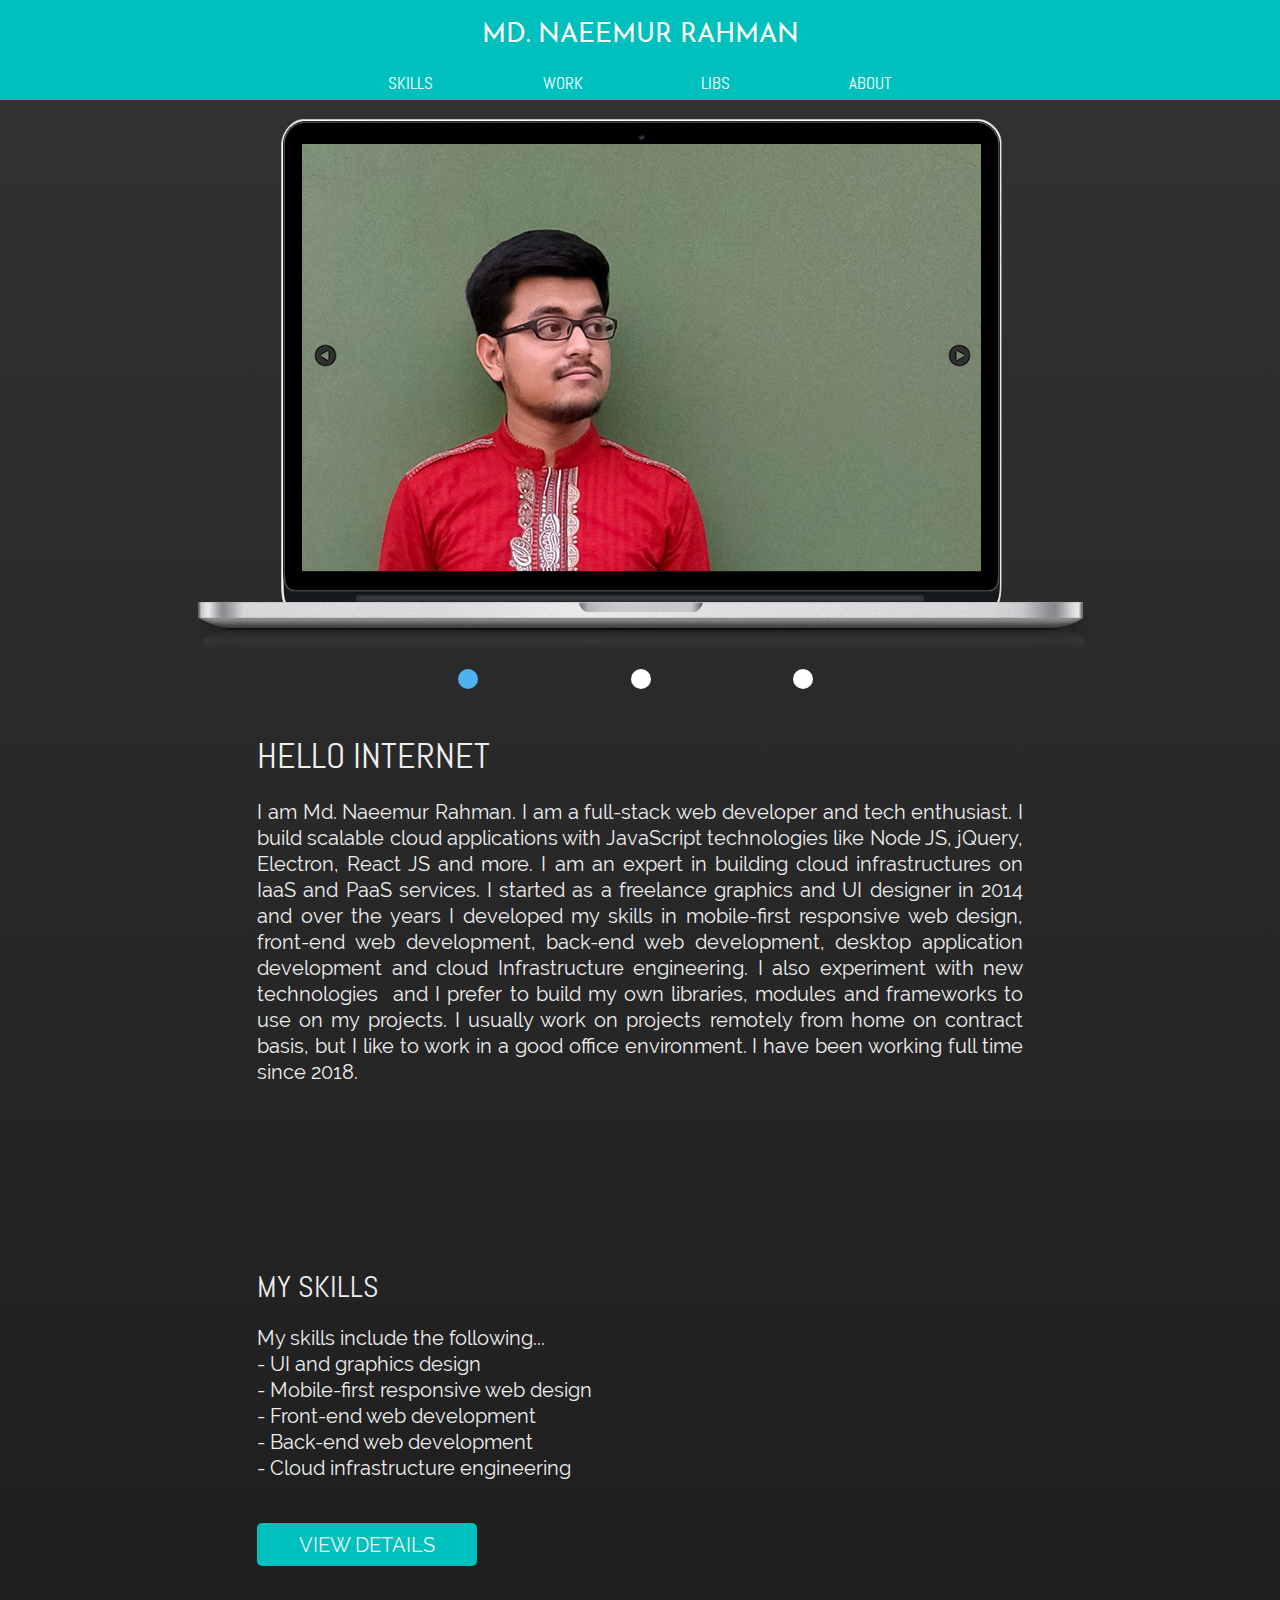
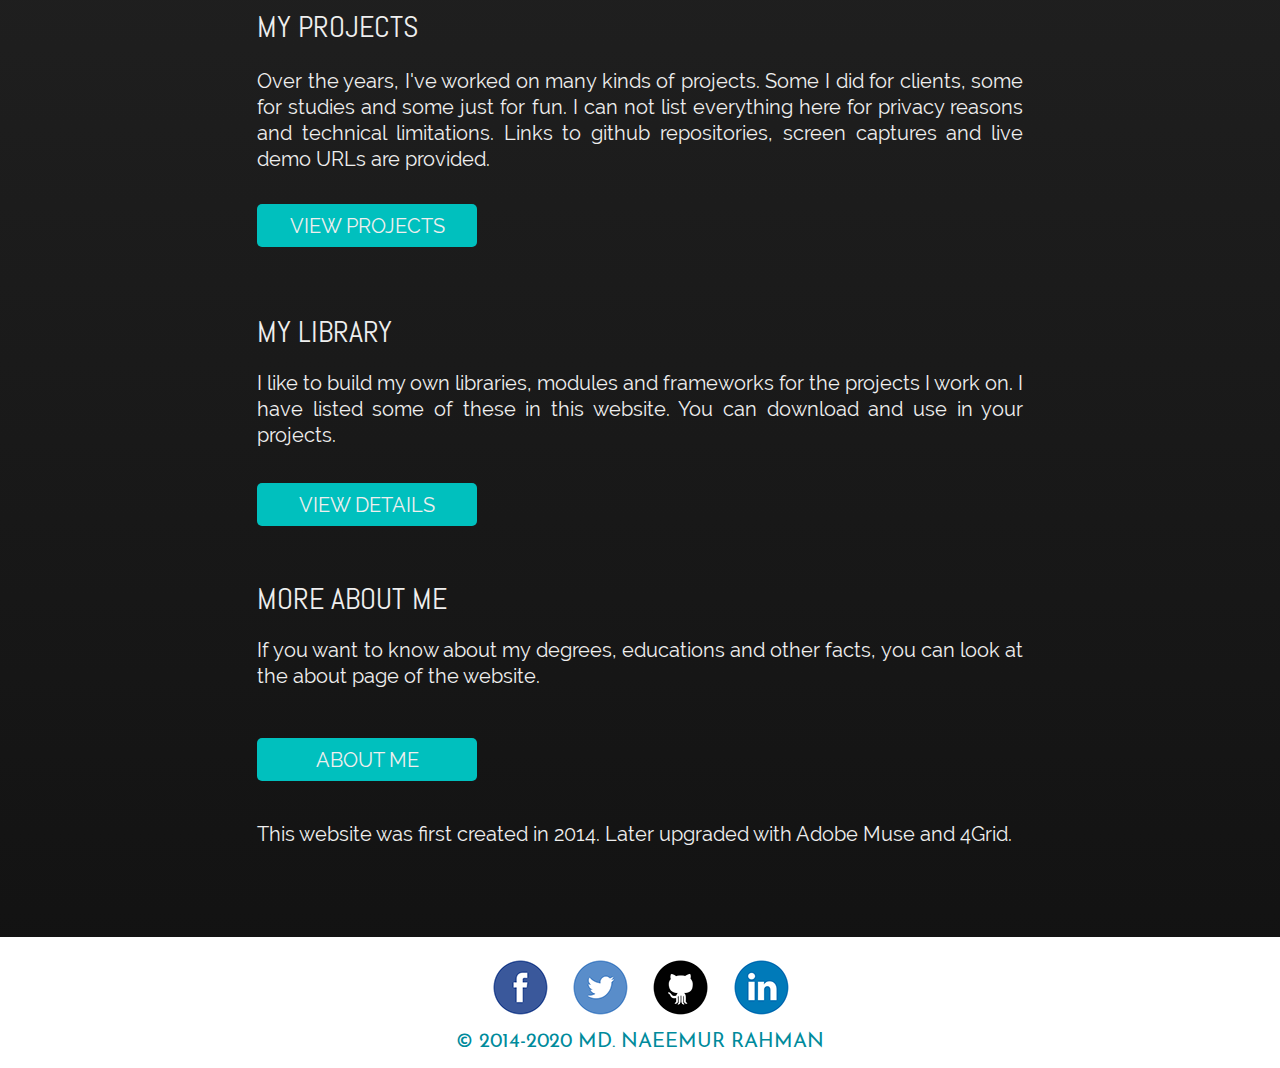
==== commit 38ee869b: "Modification" ====
--- a/index.html
+++ b/index.html
@@ -14,11 +14,12 @@
 if(typeof Muse == "undefined") window.Muse = {}; window.Muse.assets = {"required":["museutils.js", "museconfig.js", "jquery.musemenu.js", "jquery.watch.js", "jquery.musepolyfill.bgsize.js", "webpro.js", "musewpslideshow.js", "jquery.museoverlay.js", "touchswipe.js", "jquery.museresponsive.js", "require.js", "index.css"], "outOfDate":[]};
 </script>
   
+  <link rel="shortcut icon" href="images/favicon.ico?crc=371585175"/>
   <title>Home</title>
   <!-- CSS -->
-  <link rel="stylesheet" type="text/css" href="css/site_global.css?crc=285253000"/>
-  <link rel="stylesheet" type="text/css" href="css/master_a-master.css?crc=488800610"/>
-  <link rel="stylesheet" type="text/css" href="css/index.css?crc=3922001762" id="pagesheet"/>
+  <link rel="stylesheet" type="text/css" href="css/site_global.css?crc=411944907"/>
+  <link rel="stylesheet" type="text/css" href="css/master_a-master.css?crc=332658767"/>
+  <link rel="stylesheet" type="text/css" href="css/index.css?crc=54051977" id="pagesheet"/>
   <!-- IE-only CSS -->
   <!--[if lt IE 9]>
   <link rel="stylesheet" type="text/css" href="css/nomq_preview_master_a-master.css?crc=39751524"/>
@@ -150,7 +151,7 @@
         <a class="nonblock nontext clip_frame grpelem" id="u5353" href="https://linkedin.com/in/naeemur" data-sizePolicy="fixed" data-pintopage="page_fixedCenter"><!-- image --><img class="block temp_no_img_src" id="u5353_img" data-orig-src="images/linkedin_circle_color-512.png?crc=296564278" alt="" width="60" height="60" src="images/blank.gif?crc=4208392903"/></a>
        </div>
        <div class="My-Paragraph clearfix colelem" id="u5404-4" data-muse-temp-textContainer-sizePolicy="true" data-muse-temp-textContainer-pinning="true"><!-- content -->
-        <p>© 2014-2019 MD. NAEEMUR RAHMAN</p>
+        <p>© 2014-2020 MD. NAEEMUR RAHMAN</p>
        </div>
       </div>
      </div>
--- a/css/site_global.css
+++ b/css/site_global.css
@@ -1 +1 @@
-html{min-height:100%;min-width:100%;-ms-text-size-adjust:none;}body,div,dl,dt,dd,ul,ol,li,nav,h1,h2,h3,h4,h5,h6,pre,code,form,fieldset,legend,input,button,textarea,p,blockquote,th,td,a{margin:0px;padding:0px;border-width:0px;border-style:solid;border-color:transparent;-webkit-transform-origin:left top;-ms-transform-origin:left top;-o-transform-origin:left top;transform-origin:left top;background-repeat:no-repeat;}button.submit-btn{-moz-box-sizing:content-box;-webkit-box-sizing:content-box;box-sizing:content-box;}.transition{-webkit-transition-property:background-image,background-position,background-color,border-color,border-radius,color,font-size,font-style,font-weight,letter-spacing,line-height,text-align,box-shadow,text-shadow,opacity;transition-property:background-image,background-position,background-color,border-color,border-radius,color,font-size,font-style,font-weight,letter-spacing,line-height,text-align,box-shadow,text-shadow,opacity;}.transition *{-webkit-transition:inherit;transition:inherit;}table{border-collapse:collapse;border-spacing:0px;}fieldset,img{border:0px;border-style:solid;-webkit-transform-origin:left top;-ms-transform-origin:left top;-o-transform-origin:left top;transform-origin:left top;}address,caption,cite,code,dfn,em,strong,th,var,optgroup{font-style:inherit;font-weight:inherit;}del,ins{text-decoration:none;}li{list-style:none;}caption,th{text-align:left;}h1,h2,h3,h4,h5,h6{font-size:100%;font-weight:inherit;}input,button,textarea,select,optgroup,option{font-family:inherit;font-size:inherit;font-style:inherit;font-weight:inherit;}.form-grp input,.form-grp textarea{-webkit-appearance:none;-webkit-border-radius:0;}body{font-family:Arial, Helvetica Neue, Helvetica, sans-serif;text-align:left;font-size:14px;line-height:17px;word-wrap:break-word;text-rendering:optimizeLegibility;-moz-font-feature-settings:'liga';-ms-font-feature-settings:'liga';-webkit-font-feature-settings:'liga';font-feature-settings:'liga';}a:link{color:#0000FF;text-decoration:underline;}a:visited{color:#800080;text-decoration:underline;}a:hover{color:#0000FF;text-decoration:underline;}a:active{color:#EE0000;text-decoration:underline;}a.nontext{color:black;text-decoration:none;font-style:normal;font-weight:normal;}.normal_text{color:#000000;direction:ltr;font-family:Arial, Helvetica Neue, Helvetica, sans-serif;font-size:14px;font-style:normal;font-weight:normal;letter-spacing:0px;line-height:17px;text-align:left;text-decoration:none;text-indent:0px;text-transform:none;vertical-align:0px;padding:0px;}.ts07-Subtitle-Raleway-Thin{color:#41424B;font-family:raleway, sans-serif;font-size:20px;font-weight:100;line-height:12px;text-align:center;padding:0px;}.ts07-Title-Allura{color:#41424B;font-family:allura, cursive;font-size:94px;font-weight:400;line-height:56px;text-align:center;padding:0px;}.ts04-Subtitle-Comfortea-Bold{color:#41424B;font-family:comfortaa, sans-serif;font-size:23px;font-weight:700;line-height:23px;text-align:center;padding:0px;}.ts04-Title-Raleway-Thin{color:#41424B;font-family:raleway, sans-serif;font-size:70px;font-weight:100;line-height:70px;text-align:center;padding:0px;}.My-H2{color:#EFEFEF;font-family:'__Abel_5';font-size:30px;font-weight:400;text-transform:uppercase;padding:0px;}.My-Paragraph,.Paragraph-Style{color:#EFEFEF;font-family:'__Raleway_5';font-size:20px;font-weight:400;line-height:26px;text-align:justify;padding:0px;}.My-H1{color:#EFEFEF;font-family:'__Abel_5';font-size:36px;font-weight:400;text-transform:uppercase;padding:0px;}.ts03-Body-Sans-Wide{color:#41414B;font-family:droid-sans, sans-serif;font-size:15px;font-weight:400;text-indent:20px;padding:0px 0px 12px;}.Character-Style{color:#EFEFEF;font-family:'__Abel_5';font-size:30px;font-weight:400;text-transform:uppercase;}.list0 li:before{position:absolute;right:100%;letter-spacing:0px;text-decoration:none;font-weight:normal;font-style:normal;}.rtl-list li:before{right:auto;left:100%;}.nls-None > li:before,.nls-None .list3 > li:before,.nls-None .list6 > li:before{margin-right:6px;content:'•';}.nls-None .list1 > li:before,.nls-None .list4 > li:before,.nls-None .list7 > li:before{margin-right:6px;content:'○';}.nls-None,.nls-None .list1,.nls-None .list2,.nls-None .list3,.nls-None .list4,.nls-None .list5,.nls-None .list6,.nls-None .list7,.nls-None .list8{padding-left:34px;}.nls-None.rtl-list,.nls-None .list1.rtl-list,.nls-None .list2.rtl-list,.nls-None .list3.rtl-list,.nls-None .list4.rtl-list,.nls-None .list5.rtl-list,.nls-None .list6.rtl-list,.nls-None .list7.rtl-list,.nls-None .list8.rtl-list{padding-left:0px;padding-right:34px;}.nls-None .list2 > li:before,.nls-None .list5 > li:before,.nls-None .list8 > li:before{margin-right:6px;content:'-';}.nls-None.rtl-list > li:before,.nls-None .list1.rtl-list > li:before,.nls-None .list2.rtl-list > li:before,.nls-None .list3.rtl-list > li:before,.nls-None .list4.rtl-list > li:before,.nls-None .list5.rtl-list > li:before,.nls-None .list6.rtl-list > li:before,.nls-None .list7.rtl-list > li:before,.nls-None .list8.rtl-list > li:before{margin-right:0px;margin-left:6px;}.TabbedPanelsTab{white-space:nowrap;}.MenuBar .MenuBarView,.MenuBar .SubMenuView{display:block;list-style:none;}.MenuBar .SubMenu{display:none;position:absolute;}.NoWrap{white-space:nowrap;word-wrap:normal;}.rootelem{margin-left:auto;margin-right:auto;}.colelem{display:inline;float:left;clear:both;}.clearfix:after{content:"\0020";visibility:hidden;display:block;height:0px;clear:both;}*:first-child+html .clearfix{zoom:1;}.clip_frame{overflow:hidden;}.popup_anchor{position:relative;width:0px;height:0px;}.allow_click_through *{pointer-events:auto;}.popup_element{z-index:100000;}.svg{display:block;vertical-align:top;}span.wrap{content:'';clear:left;display:block;}span.actAsInlineDiv{display:inline-block;}.position_content,.excludeFromNormalFlow{float:left;}.preload_images{position:absolute;overflow:hidden;left:-9999px;top:-9999px;height:1px;width:1px;}.preload{height:1px;width:1px;}.animateStates{-webkit-transition:0.3s ease-in-out;-moz-transition:0.3s ease-in-out;-o-transition:0.3s ease-in-out;transition:0.3s ease-in-out;}[data-whatinput="mouse"] *:focus,[data-whatinput="touch"] *:focus,input:focus,textarea:focus{outline:none;}textarea{resize:none;overflow:auto;}.allow_click_through,.fld-prompt{pointer-events:none;}.wrapped-input{position:absolute;top:0px;left:0px;background:transparent;border:none;}.submit-btn{z-index:50000;cursor:pointer;}.anchor_item{width:22px;height:18px;}.MenuBar .SubMenuVisible,.MenuBarVertical .SubMenuVisible,.MenuBar .SubMenu .SubMenuVisible,.popup_element.Active,span.actAsPara,.actAsDiv,a.nonblock.nontext,img.block{display:block;}.widget_invisible,.js .invi,.js .mse_pre_init{visibility:hidden;}.ose_ei{visibility:hidden;z-index:0;}.no_vert_scroll{overflow-y:hidden;}.always_vert_scroll{overflow-y:scroll;}.always_horz_scroll{overflow-x:scroll;}.fullscreen{overflow:hidden;left:0px;top:0px;position:fixed;height:100%;width:100%;-moz-box-sizing:border-box;-webkit-box-sizing:border-box;-ms-box-sizing:border-box;box-sizing:border-box;}.fullwidth{position:absolute;}.borderbox{-moz-box-sizing:border-box;-webkit-box-sizing:border-box;-ms-box-sizing:border-box;box-sizing:border-box;}.scroll_wrapper{position:absolute;overflow:auto;left:0px;right:0px;top:0px;bottom:0px;padding-top:0px;padding-bottom:0px;margin-top:0px;margin-bottom:0px;}.browser_width > *{position:absolute;left:0px;right:0px;}.grpelem,.accordion_wrapper{display:inline;float:left;}.fld-checkbox input[type=checkbox],.fld-radiobutton input[type=radio]{position:absolute;overflow:hidden;clip:rect(0px, 0px, 0px, 0px);height:1px;width:1px;margin:-1px;padding:0px;border:0px;}.fld-checkbox input[type=checkbox] + label,.fld-radiobutton input[type=radio] + label{display:inline-block;background-repeat:no-repeat;cursor:pointer;float:left;width:100%;height:100%;}.pointer_cursor,.fld-recaptcha-mode,.fld-recaptcha-refresh,.fld-recaptcha-help{cursor:pointer;}p,h1,h2,h3,h4,h5,h6,ol,ul,span.actAsPara{max-height:1000000px;}.superscript{vertical-align:super;font-size:66%;line-height:0px;}.subscript{vertical-align:sub;font-size:66%;line-height:0px;}.horizontalSlideShow{-ms-touch-action:pan-y;touch-action:pan-y;}.verticalSlideShow{-ms-touch-action:pan-x;touch-action:pan-x;}.colelem100,.verticalspacer{clear:both;}.list0 li,.MenuBar .MenuItemContainer,.SlideShowContentPanel .fullscreen img,.css_verticalspacer .verticalspacer{position:relative;}.popup_element.Inactive,.js .disn,.js .an_invi,.hidden,.breakpoint{display:none;}#muse_css_mq{position:absolute;display:none;background-color:#FFFFFE;}.fluid_height_spacer{width:0.01px;}.muse_check_css{display:none;position:fixed;}@media screen and (-webkit-min-device-pixel-ratio:0){body{text-rendering:auto;}}+html{min-height:100%;min-width:100%;-ms-text-size-adjust:none;}body,div,dl,dt,dd,ul,ol,li,nav,h1,h2,h3,h4,h5,h6,pre,code,form,fieldset,legend,input,button,textarea,p,blockquote,th,td,a{margin:0px;padding:0px;border-width:0px;border-style:solid;border-color:transparent;-webkit-transform-origin:left top;-ms-transform-origin:left top;-o-transform-origin:left top;transform-origin:left top;background-repeat:no-repeat;}button.submit-btn{-moz-box-sizing:content-box;-webkit-box-sizing:content-box;box-sizing:content-box;}.transition{-webkit-transition-property:background-image,background-position,background-color,border-color,border-radius,color,font-size,font-style,font-weight,letter-spacing,line-height,text-align,box-shadow,text-shadow,opacity;transition-property:background-image,background-position,background-color,border-color,border-radius,color,font-size,font-style,font-weight,letter-spacing,line-height,text-align,box-shadow,text-shadow,opacity;}.transition *{-webkit-transition:inherit;transition:inherit;}table{border-collapse:collapse;border-spacing:0px;}fieldset,img{border:0px;border-style:solid;-webkit-transform-origin:left top;-ms-transform-origin:left top;-o-transform-origin:left top;transform-origin:left top;}address,caption,cite,code,dfn,em,strong,th,var,optgroup{font-style:inherit;font-weight:inherit;}del,ins{text-decoration:none;}li{list-style:none;}caption,th{text-align:left;}h1,h2,h3,h4,h5,h6{font-size:100%;font-weight:inherit;}input,button,textarea,select,optgroup,option{font-family:inherit;font-size:inherit;font-style:inherit;font-weight:inherit;}.form-grp input,.form-grp textarea{-webkit-appearance:none;-webkit-border-radius:0;}body{font-family:Arial, Helvetica Neue, Helvetica, sans-serif;text-align:left;font-size:14px;line-height:17px;word-wrap:break-word;text-rendering:optimizeLegibility;-moz-font-feature-settings:'liga';-ms-font-feature-settings:'liga';-webkit-font-feature-settings:'liga';font-feature-settings:'liga';}a:link{color:#008B9C;text-decoration:underline;}a:visited{color:#008B9C;text-decoration:underline;}a:hover{color:#00C0BE;text-decoration:underline;}a:active{color:#00C0BE;text-decoration:underline;}a.nontext{color:black;text-decoration:none;font-style:normal;font-weight:normal;}.normal_text{color:#000000;direction:ltr;font-family:Arial, Helvetica Neue, Helvetica, sans-serif;font-size:14px;font-style:normal;font-weight:normal;letter-spacing:0px;line-height:17px;text-align:left;text-decoration:none;text-indent:0px;text-transform:none;vertical-align:0px;padding:0px;}.ts07-Subtitle-Raleway-Thin{color:#41424B;font-family:raleway, sans-serif;font-size:20px;font-weight:100;line-height:12px;text-align:center;padding:0px;}.ts07-Title-Allura{color:#41424B;font-family:allura, cursive;font-size:94px;font-weight:400;line-height:56px;text-align:center;padding:0px;}.ts04-Subtitle-Comfortea-Bold{color:#41424B;font-family:comfortaa, sans-serif;font-size:23px;font-weight:700;line-height:23px;text-align:center;padding:0px;}.ts04-Title-Raleway-Thin{color:#41424B;font-family:raleway, sans-serif;font-size:70px;font-weight:100;line-height:70px;text-align:center;padding:0px;}.My-H2{color:#EFEFEF;font-family:'__Abel_5';font-size:30px;font-weight:400;text-transform:uppercase;padding:0px;}.My-Paragraph,.Paragraph-Style{color:#EFEFEF;font-family:'__Raleway_5';font-size:20px;font-weight:400;line-height:26px;text-align:justify;padding:0px;}.My-H1{color:#EFEFEF;font-family:'__Abel_5';font-size:36px;font-weight:400;text-transform:uppercase;padding:0px;}.ts03-Body-Sans-Wide{color:#41414B;font-family:droid-sans, sans-serif;font-size:15px;font-weight:400;text-indent:20px;padding:0px 0px 12px;}.Character-Style{color:#EFEFEF;font-family:'__Abel_5';font-size:30px;font-weight:400;text-transform:uppercase;}.list0 li:before{position:absolute;right:100%;letter-spacing:0px;text-decoration:none;font-weight:normal;font-style:normal;}.rtl-list li:before{right:auto;left:100%;}.nls-None > li:before,.nls-None .list3 > li:before,.nls-None .list6 > li:before{margin-right:6px;content:'•';}.nls-None .list1 > li:before,.nls-None .list4 > li:before,.nls-None .list7 > li:before{margin-right:6px;content:'○';}.nls-None,.nls-None .list1,.nls-None .list2,.nls-None .list3,.nls-None .list4,.nls-None .list5,.nls-None .list6,.nls-None .list7,.nls-None .list8{padding-left:34px;}.nls-None.rtl-list,.nls-None .list1.rtl-list,.nls-None .list2.rtl-list,.nls-None .list3.rtl-list,.nls-None .list4.rtl-list,.nls-None .list5.rtl-list,.nls-None .list6.rtl-list,.nls-None .list7.rtl-list,.nls-None .list8.rtl-list{padding-left:0px;padding-right:34px;}.nls-None .list2 > li:before,.nls-None .list5 > li:before,.nls-None .list8 > li:before{margin-right:6px;content:'-';}.nls-None.rtl-list > li:before,.nls-None .list1.rtl-list > li:before,.nls-None .list2.rtl-list > li:before,.nls-None .list3.rtl-list > li:before,.nls-None .list4.rtl-list > li:before,.nls-None .list5.rtl-list > li:before,.nls-None .list6.rtl-list > li:before,.nls-None .list7.rtl-list > li:before,.nls-None .list8.rtl-list > li:before{margin-right:0px;margin-left:6px;}.TabbedPanelsTab{white-space:nowrap;}.MenuBar .MenuBarView,.MenuBar .SubMenuView{display:block;list-style:none;}.MenuBar .SubMenu{display:none;position:absolute;}.NoWrap{white-space:nowrap;word-wrap:normal;}.rootelem{margin-left:auto;margin-right:auto;}.colelem{display:inline;float:left;clear:both;}.clearfix:after{content:"\0020";visibility:hidden;display:block;height:0px;clear:both;}*:first-child+html .clearfix{zoom:1;}.clip_frame{overflow:hidden;}.popup_anchor{position:relative;width:0px;height:0px;}.allow_click_through *{pointer-events:auto;}.popup_element{z-index:100000;}.svg{display:block;vertical-align:top;}span.wrap{content:'';clear:left;display:block;}span.actAsInlineDiv{display:inline-block;}.position_content,.excludeFromNormalFlow{float:left;}.preload_images{position:absolute;overflow:hidden;left:-9999px;top:-9999px;height:1px;width:1px;}.preload{height:1px;width:1px;}.animateStates{-webkit-transition:0.3s ease-in-out;-moz-transition:0.3s ease-in-out;-o-transition:0.3s ease-in-out;transition:0.3s ease-in-out;}[data-whatinput="mouse"] *:focus,[data-whatinput="touch"] *:focus,input:focus,textarea:focus{outline:none;}textarea{resize:none;overflow:auto;}.allow_click_through,.fld-prompt{pointer-events:none;}.wrapped-input{position:absolute;top:0px;left:0px;background:transparent;border:none;}.submit-btn{z-index:50000;cursor:pointer;}.anchor_item{width:22px;height:18px;}.MenuBar .SubMenuVisible,.MenuBarVertical .SubMenuVisible,.MenuBar .SubMenu .SubMenuVisible,.popup_element.Active,span.actAsPara,.actAsDiv,a.nonblock.nontext,img.block{display:block;}.widget_invisible,.js .invi,.js .mse_pre_init{visibility:hidden;}.ose_ei{visibility:hidden;z-index:0;}.no_vert_scroll{overflow-y:hidden;}.always_vert_scroll{overflow-y:scroll;}.always_horz_scroll{overflow-x:scroll;}.fullscreen{overflow:hidden;left:0px;top:0px;position:fixed;height:100%;width:100%;-moz-box-sizing:border-box;-webkit-box-sizing:border-box;-ms-box-sizing:border-box;box-sizing:border-box;}.fullwidth{position:absolute;}.borderbox{-moz-box-sizing:border-box;-webkit-box-sizing:border-box;-ms-box-sizing:border-box;box-sizing:border-box;}.scroll_wrapper{position:absolute;overflow:auto;left:0px;right:0px;top:0px;bottom:0px;padding-top:0px;padding-bottom:0px;margin-top:0px;margin-bottom:0px;}.browser_width > *{position:absolute;left:0px;right:0px;}.grpelem,.accordion_wrapper{display:inline;float:left;}.fld-checkbox input[type=checkbox],.fld-radiobutton input[type=radio]{position:absolute;overflow:hidden;clip:rect(0px, 0px, 0px, 0px);height:1px;width:1px;margin:-1px;padding:0px;border:0px;}.fld-checkbox input[type=checkbox] + label,.fld-radiobutton input[type=radio] + label{display:inline-block;background-repeat:no-repeat;cursor:pointer;float:left;width:100%;height:100%;}.pointer_cursor,.fld-recaptcha-mode,.fld-recaptcha-refresh,.fld-recaptcha-help{cursor:pointer;}p,h1,h2,h3,h4,h5,h6,ol,ul,span.actAsPara{max-height:1000000px;}.superscript{vertical-align:super;font-size:66%;line-height:0px;}.subscript{vertical-align:sub;font-size:66%;line-height:0px;}.horizontalSlideShow{-ms-touch-action:pan-y;touch-action:pan-y;}.verticalSlideShow{-ms-touch-action:pan-x;touch-action:pan-x;}.colelem100,.verticalspacer{clear:both;}.list0 li,.MenuBar .MenuItemContainer,.SlideShowContentPanel .fullscreen img,.css_verticalspacer .verticalspacer{position:relative;}.popup_element.Inactive,.js .disn,.js .an_invi,.hidden,.breakpoint{display:none;}#muse_css_mq{position:absolute;display:none;background-color:#FFFFFE;}.fluid_height_spacer{width:0.01px;}.muse_check_css{display:none;position:fixed;}@media screen and (-webkit-min-device-pixel-ratio:0){body{text-rendering:auto;}}--- a/css/master_a-master.css
+++ b/css/master_a-master.css
@@ -1 +1 @@
-#u162{background-color:#00C0BE;}#u457,#u325,#u524,#u394{transition-duration:0.4s;background-color:transparent;transition-timing-function:ease;-webkit-transition-delay:0s;background-image:url("../images/blank.gif?crc=4208392903");transition-delay:0s;-webkit-transition-duration:0.4s;-webkit-transition-timing-function:ease;}#u457:hover,#u325:hover,#u524:hover,#u394:hover{border-radius:0px;background-color:#008B9C;}#u457:active,#u325:active,#u524:active,#u394:active{background-color:#00364E;}#u457.MuseMenuActive,#u325.MuseMenuActive,#u524.MuseMenuActive,#u394.MuseMenuActive{transition-duration:0.4s;background-color:transparent;transition-timing-function:ease;-webkit-transition-delay:0s;transition-delay:0s;-webkit-transition-duration:0.4s;-webkit-transition-timing-function:ease;}#u458-4,#u326-4,#u525-4,#u395-4{color:#FFFFFF;background-color:transparent;text-align:center;text-transform:uppercase;transition-delay:0s;border-color:transparent;-webkit-transition-duration:1s;-webkit-transition-timing-function:ease;transition-duration:1s;font-family:'__Abel_5';font-size:17px;line-height:20px;border-width:0px;-webkit-transition-delay:0s;background-image:url("../images/blank.gif?crc=4208392903");transition-timing-function:ease;font-weight:400;}#u457:hover #u458-4,#u457:active #u458-4,#u457.MuseMenuActive #u458-4,#u325:hover #u326-4,#u325:active #u326-4,#u325.MuseMenuActive #u326-4,#u524:hover #u525-4,#u524:active #u525-4,#u524.MuseMenuActive #u525-4,#u394:hover #u395-4,#u394:active #u395-4,#u394.MuseMenuActive #u395-4{transition-duration:1s;transition-timing-function:ease;-webkit-transition-delay:0s;transition-delay:0s;-webkit-transition-duration:1s;-webkit-transition-timing-function:ease;}#u457.MuseMenuActive #u458-4 p,#u325.MuseMenuActive #u326-4 p,#u524.MuseMenuActive #u525-4 p,#u394.MuseMenuActive #u395-4 p{text-decoration:underline;}.MenuItem{cursor:pointer;}#u173-4{color:#FFFFFF;background-color:transparent;font-size:26px;line-height:31px;font-weight:400;text-align:center;text-transform:uppercase;font-family:'__Josefin Sans_5';}#u5394{background-color:#FFFFFF;}#menuu236,#u5399{background-color:transparent;border-color:transparent;border-width:0px;}#u456,#u324,#u521,#u391,#u5338,#u5360,#u5346,#u5353{background-color:transparent;}#u5404-4{color:#008B9C;background-color:transparent;font-family:'__Josefin Sans_5';font-weight:400;text-align:center;}@media (min-width: 801px), print{#u162_align_to_page,#u5394_align_to_page{max-width:1200px;}}@media (min-width: 501px) and (max-width: 800px){#u162_align_to_page,#u5394_align_to_page{max-width:800px;}}@media (max-width: 500px){#u162_align_to_page,#u5394_align_to_page{max-width:500px;}}+#u162{background-color:#00C0BE;}#u457,#u325,#u524,#u394{-webkit-transition-delay:0s;transition-delay:0s;background-color:transparent;transition-duration:0.4s;transition-timing-function:ease;-webkit-transition-duration:0.4s;-webkit-transition-timing-function:ease;background-image:url("../images/blank.gif?crc=4208392903");}#u457:hover,#u325:hover,#u524:hover,#u394:hover{border-radius:0px;background-color:#008B9C;}#u457:active,#u325:active,#u524:active,#u394:active{background-color:#00364E;}#u457.MuseMenuActive,#u325.MuseMenuActive,#u524.MuseMenuActive,#u394.MuseMenuActive{-webkit-transition-delay:0s;transition-delay:0s;background-color:transparent;transition-duration:0.4s;transition-timing-function:ease;-webkit-transition-duration:0.4s;-webkit-transition-timing-function:ease;}#u458-4,#u326-4,#u525-4,#u395-4{transition-timing-function:ease;color:#FFFFFF;transition-delay:0s;-webkit-transition-duration:1s;transition-duration:1s;border-color:transparent;text-align:center;-webkit-transition-timing-function:ease;font-family:'__Abel_5';background-image:url("../images/blank.gif?crc=4208392903");text-transform:uppercase;-webkit-transition-delay:0s;background-color:transparent;font-weight:400;border-width:0px;line-height:20px;font-size:17px;}#u457:hover #u458-4,#u457:active #u458-4,#u457.MuseMenuActive #u458-4,#u325:hover #u326-4,#u325:active #u326-4,#u325.MuseMenuActive #u326-4,#u524:hover #u525-4,#u524:active #u525-4,#u524.MuseMenuActive #u525-4,#u394:hover #u395-4,#u394:active #u395-4,#u394.MuseMenuActive #u395-4{-webkit-transition-delay:0s;transition-delay:0s;transition-duration:1s;transition-timing-function:ease;-webkit-transition-duration:1s;-webkit-transition-timing-function:ease;}#u457.MuseMenuActive #u458-4 p,#u325.MuseMenuActive #u326-4 p,#u524.MuseMenuActive #u525-4 p,#u394.MuseMenuActive #u395-4 p{text-decoration:underline;}.MenuItem{cursor:pointer;}#u173-4{text-transform:uppercase;color:#FFFFFF;text-align:center;background-color:transparent;font-weight:400;line-height:31px;font-size:26px;font-family:'__Josefin Sans_5';}#u5394{background-color:#FFFFFF;}#menuu236,#u5399{border-width:0px;border-color:transparent;background-color:transparent;}#u456,#u324,#u521,#u391,#u5338,#u5360,#u5346,#u5353{background-color:transparent;}#u5404-4{color:#008B9C;text-align:center;background-color:transparent;font-weight:400;font-family:'__Josefin Sans_5';}@media (min-width: 801px), print{#u162_align_to_page,#u5394_align_to_page{max-width:1200px;}}@media (min-width: 501px) and (max-width: 800px){#u162_align_to_page,#u5394_align_to_page{max-width:800px;}}@media (max-width: 500px){#u162_align_to_page,#u5394_align_to_page{max-width:500px;}}--- a/css/index.css
+++ b/css/index.css
@@ -1,4 +1,4 @@
-.version.index{color:#0000E9;background-color:#C4FF62;}.js body{visibility:hidden;}.js body.initialized{visibility:visible;}@font-face{font-family:'__Raleway_5';src:url('../fonts/raleway-regular-webfont.eot');src:local('☺'), url('../fonts/raleway-regular-webfont.woff') format('woff'), url('../fonts/raleway-regular-webfont.svg') format('svg');font-weight:400;font-style:normal;}@font-face{font-family:'__Abel_5';src:url('../fonts/abel-regular-webfont.eot');src:local('☺'), url('../fonts/abel-regular-webfont.woff') format('woff'), url('../fonts/abel-regular-webfont.svg') format('svg');font-weight:400;font-style:normal;}@font-face{font-family:'__Josefin Sans_5';src:url('../fonts/josefinsans-regular-webfont.eot');src:local('☺'), url('../fonts/josefinsans-regular-webfont.woff') format('woff'), url('../fonts/josefinsans-regular-webfont.svg') format('svg');font-weight:400;font-style:normal;}#page{z-index:1;background-color:transparent;border-width:0px;background-image:none;margin-left:auto;border-color:#000000;margin-right:auto;width:100%;}#pu162{z-index:3;width:100%;}#u162_align_to_page{margin-left:auto;margin-right:auto;position:relative;}#menuu236{z-index:8;margin-top:66px;position:relative;margin-right:-10000px;}#u521{left:50%;min-height:34px;margin-right:-10000px;position:relative;}#u456,#u324,#u391{min-height:34px;margin-right:-10000px;position:relative;}#u457,#u325,#u524,#u394{padding-bottom:14px;width:100%;position:relative;}#u457:hover,#u457:active,#u457.MuseMenuActive,#u325:hover,#u325:active,#u325.MuseMenuActive,#u524:hover,#u524:active,#u524.MuseMenuActive,#u394:hover,#u394:active,#u394.MuseMenuActive{min-height:0px;width:100%;margin:0px 0px 0px 0%;}#u458-4,#u326-4,#u525-4,#u395-4{min-height:20px;top:7px;margin-right:-10000px;width:100%;position:relative;}#u457:hover #u458-4,#u457:active #u458-4,#u457.MuseMenuActive #u458-4,#u325:hover #u326-4,#u325:active #u326-4,#u325.MuseMenuActive #u326-4,#u524:hover #u525-4,#u524:active #u525-4,#u524.MuseMenuActive #u525-4,#u394:hover #u395-4,#u394:active #u395-4,#u394.MuseMenuActive #u395-4{padding-bottom:0px;min-height:20px;padding-top:0px;width:100%;margin:0px -10000px 0px 0%;}#u162,#u162-bw{z-index:3;min-height:100px;}#u173-4{z-index:4;min-height:46px;}#u173-4-bw{z-index:4;min-height:46px;margin-top:20px;}#u5685{z-index:120;background-color:transparent;border-width:0px;position:relative;left:0px;margin-top:19px;border-color:transparent;}#u5686{z-index:121;background-color:transparent;margin-right:-10000px;position:relative;left:-460px;margin-left:50%;width:920px;}#pamphletu5688{z-index:123;margin-top:25px;width:73.81%;position:relative;margin-left:13.1%;margin-right:-10000px;}#pu5698{z-index:128;width:100%;}#u5698{left:-679.5px;margin-left:50%;background-color:transparent;position:absolute;height:427px;width:679px;}#u5698popup{z-index:128;height:427px;margin-left:50%;width:679px;margin-right:-10000px;}#u5699{z-index:129;height:427px;position:relative;left:-340px;filter:alpha(opacity=100);border-color:#999999;margin-right:-10000px;margin-left:50%;border-width:0px;-ms-filter:"progid:DXImageTransform.Microsoft.Alpha(Opacity=100)";width:679px;opacity:1;background:#000000 url("../images/20150414_164554.jpg?crc=465425742") no-repeat center center;background-size:cover;}#u5701{z-index:130;height:427px;position:relative;left:-340px;filter:alpha(opacity=100);border-color:#999999;margin-right:-10000px;margin-left:50%;border-width:0px;-ms-filter:"progid:DXImageTransform.Microsoft.Alpha(Opacity=100)";width:679px;opacity:1;background:#000000 url("../images/36763946_2027323430611085_598267422251679744_o.jpg?crc=4113987467") no-repeat center center;background-size:cover;}#u5700{z-index:131;height:427px;position:relative;left:-340px;filter:alpha(opacity=100);border-color:#999999;margin-right:-10000px;margin-left:50%;border-width:0px;-ms-filter:"progid:DXImageTransform.Microsoft.Alpha(Opacity=100)";width:679px;opacity:1;background:#000000 url("../images/230420142795%20-%20copy%20-%202%20-%20copy.jpg?crc=3866294308") no-repeat center center;background-size:cover;}#u5689{height:45px;position:absolute;filter:alpha(opacity=100);border-color:transparent;border-width:0px;-ms-filter:"progid:DXImageTransform.Microsoft.Alpha(Opacity=100)";width:45px;opacity:1;background:transparent url("../images/sed-01-512%20-%20copy.png?crc=150474595") no-repeat center center;background-size:contain;}#u5689:hover{width:45px;height:45px;margin-right:0px;background-repeat:no-repeat;margin-top:0px;min-height:0px;margin-bottom:0px;background-position:center center;background-size:contain;}#u5702{height:45px;position:absolute;filter:alpha(opacity=100);border-color:transparent;border-width:0px;-ms-filter:"progid:DXImageTransform.Microsoft.Alpha(Opacity=100)";width:45px;opacity:1;background:transparent url("../images/sed-01-512.png?crc=482735548") no-repeat left top;background-size:contain;}#u5702:hover{height:45px;min-height:0px;border-color:#999999;margin-right:0px;background-position:left top;margin-top:0px;margin-bottom:0px;background-repeat:no-repeat;width:45px;background-size:contain;}#u5689popup,#u5702popup{height:45px;margin-right:-10000px;margin-top:189px;width:45px;}#u5691{z-index:124;margin-top:98px;position:relative;}#u5692:hover,#u5692:active{margin-top:0px;margin-bottom:0px;height:20px;background-color:#FFFFFF;min-height:0px;border-color:#C7C7C7;margin-right:0px;width:20px;}#u5692.PamphletThumbSelected{background-color:#4EB2F0;margin-top:0px;height:20px;border-radius:10px;width:20px;min-height:0px;border-color:#0685CB;margin-bottom:0px;margin-right:0px;}#u5696{height:20px;margin-left:50%;border-width:0px;border-radius:10px;position:absolute;background-color:#FFFFFF;border-color:transparent;width:20px;}#u5696.PamphletThumbSelected{background-color:#4EB2F0;width:20px;height:20px;border-color:transparent;border-radius:10px;min-height:0px;border-width:0px;margin:0px 0px 0px 50%;}#u5696popup{height:20px;margin-left:50%;margin-right:-10000px;width:20px;}#u5692,#u5694{height:20px;border-radius:10px;position:absolute;background-color:#FFFFFF;border-color:#C7C7C7;width:20px;}#u5694.PamphletThumbSelected{background-color:#4EB2F0;height:20px;margin-right:0px;margin-top:0px;min-height:0px;border-color:#0685CB;width:20px;margin-bottom:0px;}#u5692popup,#u5694popup{height:20px;margin-right:-10000px;width:20px;}.PamphletWidget .ThumbGroup .Thumb,.PamphletNextButton,.PamphletPrevButton,.PamphletCloseButton{cursor:pointer;}#u1409-4{z-index:46;background-color:transparent;line-height:43px;position:relative;min-height:37px;}#u1410-4{z-index:50;background-color:transparent;position:relative;}#u2742-4{z-index:54;background-color:transparent;line-height:36px;position:relative;min-height:33px;}#u2749-14{z-index:58;background-color:transparent;margin-top:20px;position:relative;min-height:168px;}#buttonu2802{z-index:72;height:35px;position:relative;background-color:#00C0BE;transition-delay:0s;border-color:#787878;-webkit-transition-duration:0.4s;-webkit-transition-timing-function:ease;transition-duration:0.4s;border-radius:5px;-webkit-transition-delay:0s;background-image:url("../images/blank.gif?crc=4208392903");transition-timing-function:ease;width:220px;padding-bottom:8px;}#u2803-4{z-index:73;background-color:transparent;margin-top:9px;margin-right:-10000px;text-align:center;text-transform:uppercase;min-height:23px;left:9.1%;width:180px;position:relative;}#u2911-4{z-index:77;background-color:transparent;line-height:36px;position:relative;min-height:28px;}#u2917-4{z-index:81;background-color:transparent;margin-top:23px;position:relative;}#buttonu2939{z-index:85;height:35px;position:relative;background-color:#00C0BE;transition-delay:0s;border-color:#787878;-webkit-transition-duration:0.4s;-webkit-transition-timing-function:ease;transition-duration:0.4s;border-radius:5px;-webkit-transition-delay:0s;background-image:url("../images/blank.gif?crc=4208392903");transition-timing-function:ease;width:220px;padding-bottom:8px;}#u2940-4{z-index:86;background-color:transparent;margin-top:9px;margin-right:-10000px;text-align:center;text-transform:uppercase;min-height:23px;left:9.1%;width:180px;position:relative;}#u3063-4{z-index:90;background-color:transparent;line-height:36px;position:relative;min-height:28px;}#u3068-4{z-index:94;background-color:transparent;margin-top:20px;position:relative;}#buttonu3073{z-index:98;height:35px;position:relative;background-color:#00C0BE;transition-delay:0s;border-color:#787878;-webkit-transition-duration:0.4s;-webkit-transition-timing-function:ease;transition-duration:0.4s;border-radius:5px;-webkit-transition-delay:0s;background-image:url("../images/blank.gif?crc=4208392903");transition-timing-function:ease;width:220px;padding-bottom:8px;}#u3074-4{z-index:99;background-color:transparent;margin-top:9px;margin-right:-10000px;text-align:center;text-transform:uppercase;min-height:23px;left:9.1%;width:180px;position:relative;}#u3142-4{z-index:103;background-color:transparent;line-height:36px;position:relative;min-height:23px;}#u3147-4{z-index:107;background-color:transparent;margin-top:20px;position:relative;}#buttonu3152{z-index:111;height:35px;position:relative;background-color:#00C0BE;transition-delay:0s;border-color:#787878;-webkit-transition-duration:0.4s;-webkit-transition-timing-function:ease;transition-duration:0.4s;border-radius:5px;-webkit-transition-delay:0s;background-image:url("../images/blank.gif?crc=4208392903");transition-timing-function:ease;width:220px;padding-bottom:8px;}#buttonu2802:hover,#buttonu2939:hover,#buttonu3073:hover,#buttonu3152:hover{background-color:#008B9C;height:35px;margin-bottom:0px;min-height:0px;width:220px;margin-right:0px;}#u3153-4{z-index:112;background-color:transparent;margin-top:9px;margin-right:-10000px;text-align:center;text-transform:uppercase;min-height:23px;left:9.1%;width:180px;position:relative;}#buttonu2802:hover #u2803-4 p,#buttonu2939:hover #u2940-4 p,#buttonu3073:hover #u3074-4 p,#buttonu3152:hover #u3153-4 p{color:#FFFFFF;visibility:inherit;}#buttonu2802:hover #u2803-4,#buttonu2802.ButtonSelected #u2803-4,#buttonu2939:hover #u2940-4,#buttonu2939.ButtonSelected #u2940-4,#buttonu3073:hover #u3074-4,#buttonu3073.ButtonSelected #u3074-4,#buttonu3152:hover #u3153-4,#buttonu3152.ButtonSelected #u3153-4{padding-bottom:0px;min-height:23px;padding-top:0px;width:180px;margin:9px -10000px 0px 0%;}#buttonu2802.ButtonSelected #u2803-4 p,#buttonu2939.ButtonSelected #u2940-4 p,#buttonu3073.ButtonSelected #u3074-4 p,#buttonu3152.ButtonSelected #u3153-4 p{color:#EFEFEF;visibility:inherit;}#u7021-4{z-index:116;background-color:transparent;margin-top:40px;position:relative;min-height:47px;}#u5394_align_to_page{margin-left:auto;padding-top:20px;margin-right:auto;position:relative;}#u5399{z-index:33;margin-left:50%;left:-150px;width:301px;position:relative;}#u5338{z-index:34;margin-left:50%;margin-right:-10000px;position:relative;left:-151px;width:60px;}#u5360{z-index:40;margin-left:50%;margin-right:-10000px;position:relative;left:-71px;width:60px;}#u5346{z-index:36;margin-left:50%;margin-right:-10000px;position:relative;left:10px;width:60px;}#u5353{z-index:38;margin-left:50%;margin-right:-10000px;position:relative;left:90px;width:60px;}#u5404-4{z-index:42;position:relative;left:4%;min-height:21px;width:92%;}#u5394,#u5394-bw{z-index:2;}.html{background-color:#333333;filter:progid:DXImageTransform.Microsoft.gradient(startColorstr=#FF333333, endColorstr=#FF111111, GradientType=0);-ms-filter:"progid:DXImageTransform.Microsoft.gradient(startColorstr='#FF333333', endColorstr='#FF111111', GradientType=0)";}body{position:relative;}@media (min-width: 801px), print{#u5689:hover,#u5692:hover{margin-left:0px;}#u5692:active{margin-left:0px;}#u5692.PamphletThumbSelected{margin-left:0px;}#muse_css_mq{background-color:#FFFFFF;}#bp_infinity.active{display:block;}#page{min-height:2056px;max-width:1200px;}#menuu236{width:50.84%;left:24.59%;}#u456{width:24.6%;}#u324{width:24.6%;left:25.09%;}#u521{width:24.76%;}#u391{width:24.76%;left:75.25%;}#u5685{width:76.67%;margin-left:11.67%;}#pamphletu5688{left:2px;}#u5689popup{left:0px;margin-left:0px;}#u5702{margin-left:100%;left:-90px;}#u5702:hover{margin-left:100%;left:-90px;}#u5691{width:52.29%;margin-left:23.86%;left:-7px;}#u5696{left:-14.5px;}#u5696.PamphletThumbSelected{left:-14.5px;}#u5694{margin-left:100%;left:-40px;}#u5694.PamphletThumbSelected{margin-left:100%;left:-40px;}#u5702popup,#u5694popup{margin-left:100%;}#u1409-4{margin-top:46px;width:63.84%;margin-left:18.09%;}#u1410-4{min-height:121px;margin-top:21px;width:63.84%;margin-left:18.09%;}#u2742-4{margin-top:184px;width:63.84%;margin-left:18.09%;}#buttonu2802{margin-top:30px;margin-left:18.09%;}#buttonu2802:hover{margin-top:30px;margin-left:18.09%;}#u2911-4{margin-top:43px;width:63.84%;margin-left:18.09%;}#u2917-4{min-height:114px;width:63.84%;margin-left:18.09%;}#buttonu2939{margin-top:22px;margin-left:18.09%;}#buttonu2939:hover{margin-top:22px;margin-left:18.09%;}#u3063-4{margin-top:67px;width:63.84%;margin-left:18.09%;}#u3068-4{min-height:63px;width:63.84%;margin-left:18.09%;}#buttonu3073{margin-top:35px;margin-left:18.09%;}#buttonu3073:hover{margin-top:35px;margin-left:18.09%;}#u3142-4{margin-top:55px;width:63.84%;margin-left:18.09%;}#u3147-4{min-height:81px;width:63.84%;margin-left:18.09%;}#buttonu3152{margin-top:20px;margin-left:18.09%;}#buttonu3152:hover{margin-top:20px;margin-left:18.09%;}#u2749-14,#u7021-4{width:63.84%;margin-left:18.09%;}#u5394{min-height:130.6500000000001px;padding-bottom:0px;}#u5394_align_to_page{padding-bottom:13px;}#u5404-4{margin-top:12px;}#u5394-bw{min-height:130.6500000000001px;margin-top:69px;}.html{background:-webkit-gradient(linear, center top, center bottom, from(#333333),color-stop(100%, #111111));background:-webkit-linear-gradient(top,#333333 ,#111111 100%);background:linear-gradient(to bottom,#333333 ,#111111 100%);}}@media (min-width: 501px) and (max-width: 800px){#u5689:hover{margin-left:0px;}#u5692:hover,#u5694.PamphletThumbSelected{margin-left:0%;}#u5692:active{margin-left:0%;}#u5692.PamphletThumbSelected{margin-left:0%;}#muse_css_mq{background-color:#000320;}#bp_800.active{display:block;}#page{min-height:2029px;max-width:800px;}#page_position_content{width:100%;}#menuu236{width:95%;left:2.5%;}#u456{width:24.74%;}#u324{width:24.87%;left:25%;}#u521{width:24.87%;}#u391{width:24.87%;left:75.14%;}#u5685{width:115%;margin-left:-7.5%;}#pamphletu5688{left:-1px;}#u5689popup{left:0px;margin-left:5px;}#u5702{margin-left:100%;left:-94px;}#u5702:hover{margin-left:100%;left:-94px;}#u5702popup{margin-left:100%;}#u5691{width:48.61%;margin-left:25.78%;}#u5696{left:-20px;}#u5696.PamphletThumbSelected{left:-20px;}#u5694popup{margin-left:93.94%;}#u1409-4{margin-top:46px;width:78.75%;margin-left:10.63%;}#u1410-4{min-height:121px;margin-top:21px;width:78.75%;margin-left:10.63%;}#u2742-4{margin-top:106px;width:78.75%;margin-left:10.63%;}#buttonu2802{margin-top:30px;margin-left:10.63%;}#buttonu2802:hover{margin-top:30px;margin-left:10.63%;}#u2911-4{margin-top:43px;width:78.75%;margin-left:10.63%;}#u2917-4{min-height:116px;width:78.75%;margin-left:10.63%;}#buttonu2939{margin-top:22px;margin-left:10.63%;}#buttonu2939:hover{margin-top:22px;margin-left:10.63%;}#u3063-4{margin-top:65px;width:78.75%;margin-left:10.63%;}#u3068-4{min-height:47px;width:78.75%;margin-left:10.63%;}#buttonu3073{margin-top:20px;margin-left:10.63%;}#u3142-4{margin-top:55px;width:78.75%;margin-left:10.63%;}#u3147-4{min-height:58px;width:78.75%;margin-left:10.63%;}#buttonu3073:hover,#buttonu3152{margin-top:20px;margin-left:10.63%;}#buttonu3152:hover{margin-top:20px;margin-left:10.63%;}#u2749-14,#u7021-4{width:78.75%;margin-left:10.63%;}#u5394{min-height:131px;}#u5394_align_to_page{padding-bottom:12px;}#u5404-4{margin-top:13px;}#u5394-bw{min-height:131px;margin-top:45px;}.html{background:-webkit-gradient(linear, center top, center bottom, from(#333333),color-stop(100%, #111111));background:-webkit-linear-gradient(top,#333333 ,#111111 100%);background:linear-gradient(to bottom,#333333 ,#111111 100%);}body{overflow-x:hidden;}}@media (max-width: 500px){/*
+.version.index{color:#000003;background-color:#38C489;}.js body{visibility:hidden;}.js body.initialized{visibility:visible;}@font-face{font-family:'__Josefin Sans_5';src:url('../fonts/josefinsans-regular-webfont.eot');src:local('☺'), url('../fonts/josefinsans-regular-webfont.woff') format('woff'), url('../fonts/josefinsans-regular-webfont.svg') format('svg');font-weight:400;font-style:normal;}@font-face{font-family:'__Abel_5';src:url('../fonts/abel-regular-webfont.eot');src:local('☺'), url('../fonts/abel-regular-webfont.woff') format('woff'), url('../fonts/abel-regular-webfont.svg') format('svg');font-weight:400;font-style:normal;}@font-face{font-family:'__Raleway_5';src:url('../fonts/raleway-regular-webfont.eot');src:local('☺'), url('../fonts/raleway-regular-webfont.woff') format('woff'), url('../fonts/raleway-regular-webfont.svg') format('svg');font-weight:400;font-style:normal;}#page{z-index:1;background-color:transparent;background-image:none;border-width:0px;border-color:#000000;width:100%;margin-left:auto;margin-right:auto;}#pu162{width:100%;z-index:3;}#u162_align_to_page{margin-right:auto;margin-left:auto;position:relative;}#menuu236{z-index:8;position:relative;margin-top:66px;margin-right:-10000px;}#u521{margin-right:-10000px;min-height:34px;left:50%;position:relative;}#u456,#u324,#u391{position:relative;min-height:34px;margin-right:-10000px;}#u457,#u325,#u524,#u394{padding-bottom:14px;width:100%;position:relative;}#u457:hover,#u457:active,#u457.MuseMenuActive,#u325:hover,#u325:active,#u325.MuseMenuActive,#u524:hover,#u524:active,#u524.MuseMenuActive,#u394:hover,#u394:active,#u394.MuseMenuActive{min-height:0px;width:100%;margin:0px 0px 0px 0%;}#u458-4,#u326-4,#u525-4,#u395-4{position:relative;min-height:20px;width:100%;top:7px;margin-right:-10000px;}#u457:hover #u458-4,#u457:active #u458-4,#u457.MuseMenuActive #u458-4,#u325:hover #u326-4,#u325:active #u326-4,#u325.MuseMenuActive #u326-4,#u524:hover #u525-4,#u524:active #u525-4,#u524.MuseMenuActive #u525-4,#u394:hover #u395-4,#u394:active #u395-4,#u394.MuseMenuActive #u395-4{padding-bottom:0px;min-height:20px;width:100%;padding-top:0px;margin:0px -10000px 0px 0%;}#u162,#u162-bw{min-height:100px;z-index:3;}#u173-4{min-height:46px;z-index:4;}#u173-4-bw{min-height:46px;margin-top:20px;z-index:4;}#u5685{left:0px;background-color:transparent;position:relative;border-width:0px;border-color:transparent;margin-top:19px;z-index:120;}#u5686{z-index:121;left:-460px;margin-left:50%;background-color:transparent;position:relative;width:920px;margin-right:-10000px;}#pamphletu5688{margin-left:13.1%;z-index:123;position:relative;width:73.81%;margin-top:25px;margin-right:-10000px;}#pu5698{width:100%;z-index:128;}#u5698{left:-679.5px;margin-left:50%;background-color:transparent;position:absolute;width:679px;height:427px;}#u5698popup{z-index:128;width:679px;margin-left:50%;margin-right:-10000px;height:427px;}#u5699{-ms-filter:"progid:DXImageTransform.Microsoft.Alpha(Opacity=100)";left:-340px;position:relative;margin-right:-10000px;border-color:#999999;filter:alpha(opacity=100);opacity:1;margin-left:50%;z-index:129;border-width:0px;width:679px;height:427px;background:#000000 url("../images/20150414_164554.jpg?crc=465425742") no-repeat center center;background-size:cover;}#u5701{-ms-filter:"progid:DXImageTransform.Microsoft.Alpha(Opacity=100)";left:-340px;position:relative;margin-right:-10000px;border-color:#999999;filter:alpha(opacity=100);opacity:1;margin-left:50%;z-index:130;border-width:0px;width:679px;height:427px;background:#000000 url("../images/36763946_2027323430611085_598267422251679744_o.jpg?crc=4113987467") no-repeat center center;background-size:cover;}#u5700{-ms-filter:"progid:DXImageTransform.Microsoft.Alpha(Opacity=100)";left:-340px;position:relative;margin-right:-10000px;border-color:#999999;filter:alpha(opacity=100);opacity:1;margin-left:50%;z-index:131;border-width:0px;width:679px;height:427px;background:#000000 url("../images/230420142795%20-%20copy%20-%202%20-%20copy.jpg?crc=3866294308") no-repeat center center;background-size:cover;}#u5689{-ms-filter:"progid:DXImageTransform.Microsoft.Alpha(Opacity=100)";position:absolute;border-color:transparent;filter:alpha(opacity=100);opacity:1;border-width:0px;width:45px;height:45px;background:transparent url("../images/sed-01-512%20-%20copy.png?crc=150474595") no-repeat center center;background-size:contain;}#u5689:hover{margin-top:0px;margin-bottom:0px;height:45px;min-height:0px;width:45px;background-position:center center;background-repeat:no-repeat;margin-right:0px;background-size:contain;}#u5702{-ms-filter:"progid:DXImageTransform.Microsoft.Alpha(Opacity=100)";position:absolute;border-color:transparent;filter:alpha(opacity=100);opacity:1;border-width:0px;width:45px;height:45px;background:transparent url("../images/sed-01-512.png?crc=482735548") no-repeat left top;background-size:contain;}#u5702:hover{margin-bottom:0px;margin-right:0px;min-height:0px;background-position:left top;background-repeat:no-repeat;border-color:#999999;width:45px;margin-top:0px;height:45px;background-size:contain;}#u5689popup,#u5702popup{height:45px;width:45px;margin-top:189px;margin-right:-10000px;}#u5691{position:relative;margin-top:98px;z-index:124;}#u5692:hover,#u5692:active{min-height:0px;background-color:#FFFFFF;margin-bottom:0px;height:20px;border-color:#C7C7C7;width:20px;margin-top:0px;margin-right:0px;}#u5692.PamphletThumbSelected{min-height:0px;background-color:#4EB2F0;margin-top:0px;margin-bottom:0px;height:20px;border-color:#0685CB;width:20px;border-radius:10px;margin-right:0px;}#u5696{margin-left:50%;background-color:#FFFFFF;position:absolute;border-width:0px;border-color:transparent;width:20px;border-radius:10px;height:20px;}#u5696.PamphletThumbSelected{border-radius:10px;min-height:0px;border-color:transparent;background-color:#4EB2F0;border-width:0px;width:20px;height:20px;margin:0px 0px 0px 50%;}#u5696popup{height:20px;width:20px;margin-left:50%;margin-right:-10000px;}#u5692,#u5694{background-color:#FFFFFF;position:absolute;border-color:#C7C7C7;width:20px;border-radius:10px;height:20px;}#u5694.PamphletThumbSelected{min-height:0px;background-color:#4EB2F0;margin-bottom:0px;height:20px;border-color:#0685CB;width:20px;margin-top:0px;margin-right:0px;}#u5692popup,#u5694popup{height:20px;width:20px;margin-right:-10000px;}.PamphletWidget .ThumbGroup .Thumb,.PamphletNextButton,.PamphletPrevButton,.PamphletCloseButton{cursor:pointer;}#u1409-4{background-color:transparent;position:relative;min-height:37px;line-height:43px;z-index:46;}#u1410-4{background-color:transparent;position:relative;z-index:50;}#u2742-4{background-color:transparent;position:relative;min-height:33px;line-height:36px;z-index:54;}#u2749-14{background-color:transparent;position:relative;min-height:168px;margin-top:20px;z-index:58;}#buttonu2802{padding-bottom:8px;transition-delay:0s;transition-duration:0.4s;border-color:#787878;-webkit-transition-timing-function:ease;position:relative;background-image:url("../images/blank.gif?crc=4208392903");-webkit-transition-delay:0s;background-color:#00C0BE;z-index:72;transition-timing-function:ease;width:220px;-webkit-transition-duration:0.4s;border-radius:5px;height:35px;}#u2803-4{text-transform:uppercase;left:9.1%;text-align:center;background-color:transparent;margin-right:-10000px;position:relative;min-height:23px;width:180px;margin-top:9px;z-index:73;}#u2911-4{background-color:transparent;position:relative;min-height:28px;line-height:36px;z-index:77;}#u2917-4{background-color:transparent;position:relative;margin-top:23px;z-index:81;}#buttonu2939{padding-bottom:8px;transition-delay:0s;transition-duration:0.4s;border-color:#787878;-webkit-transition-timing-function:ease;position:relative;background-image:url("../images/blank.gif?crc=4208392903");-webkit-transition-delay:0s;background-color:#00C0BE;z-index:85;transition-timing-function:ease;width:220px;-webkit-transition-duration:0.4s;border-radius:5px;height:35px;}#u2940-4{text-transform:uppercase;left:9.1%;text-align:center;background-color:transparent;margin-right:-10000px;position:relative;min-height:23px;width:180px;margin-top:9px;z-index:86;}#u3063-4{background-color:transparent;position:relative;min-height:28px;line-height:36px;z-index:90;}#u3068-4{background-color:transparent;position:relative;margin-top:20px;z-index:94;}#buttonu3073{padding-bottom:8px;transition-delay:0s;transition-duration:0.4s;border-color:#787878;-webkit-transition-timing-function:ease;position:relative;background-image:url("../images/blank.gif?crc=4208392903");-webkit-transition-delay:0s;background-color:#00C0BE;z-index:98;transition-timing-function:ease;width:220px;-webkit-transition-duration:0.4s;border-radius:5px;height:35px;}#u3074-4{text-transform:uppercase;left:9.1%;text-align:center;background-color:transparent;margin-right:-10000px;position:relative;min-height:23px;width:180px;margin-top:9px;z-index:99;}#u3142-4{background-color:transparent;position:relative;min-height:23px;line-height:36px;z-index:103;}#u3147-4{background-color:transparent;position:relative;margin-top:20px;z-index:107;}#buttonu3152{padding-bottom:8px;transition-delay:0s;transition-duration:0.4s;border-color:#787878;-webkit-transition-timing-function:ease;position:relative;background-image:url("../images/blank.gif?crc=4208392903");-webkit-transition-delay:0s;background-color:#00C0BE;z-index:111;transition-timing-function:ease;width:220px;-webkit-transition-duration:0.4s;border-radius:5px;height:35px;}#buttonu2802:hover,#buttonu2939:hover,#buttonu3073:hover,#buttonu3152:hover{background-color:#008B9C;margin-bottom:0px;margin-right:0px;min-height:0px;width:220px;height:35px;}#u3153-4{text-transform:uppercase;left:9.1%;text-align:center;background-color:transparent;margin-right:-10000px;position:relative;min-height:23px;width:180px;margin-top:9px;z-index:112;}#buttonu2802:hover #u2803-4 p,#buttonu2939:hover #u2940-4 p,#buttonu3073:hover #u3074-4 p,#buttonu3152:hover #u3153-4 p{color:#FFFFFF;visibility:inherit;}#buttonu2802:hover #u2803-4,#buttonu2802.ButtonSelected #u2803-4,#buttonu2939:hover #u2940-4,#buttonu2939.ButtonSelected #u2940-4,#buttonu3073:hover #u3074-4,#buttonu3073.ButtonSelected #u3074-4,#buttonu3152:hover #u3153-4,#buttonu3152.ButtonSelected #u3153-4{padding-bottom:0px;min-height:23px;width:180px;padding-top:0px;margin:9px -10000px 0px 0%;}#buttonu2802.ButtonSelected #u2803-4 p,#buttonu2939.ButtonSelected #u2940-4 p,#buttonu3073.ButtonSelected #u3074-4 p,#buttonu3152.ButtonSelected #u3153-4 p{color:#EFEFEF;visibility:inherit;}#u7021-4{background-color:transparent;position:relative;min-height:47px;margin-top:40px;z-index:116;}#u5394_align_to_page{margin-right:auto;margin-left:auto;padding-top:20px;position:relative;}#u5399{z-index:33;left:-150px;width:301px;margin-left:50%;position:relative;}#u5338{left:-151px;margin-left:50%;margin-right:-10000px;position:relative;width:60px;z-index:34;}#u5360{left:-71px;margin-left:50%;margin-right:-10000px;position:relative;width:60px;z-index:40;}#u5346{left:10px;margin-left:50%;margin-right:-10000px;position:relative;width:60px;z-index:36;}#u5353{left:90px;margin-left:50%;margin-right:-10000px;position:relative;width:60px;z-index:38;}#u5404-4{left:4%;position:relative;min-height:21px;width:92%;z-index:42;}#u5394,#u5394-bw{z-index:2;}.html{-ms-filter:"progid:DXImageTransform.Microsoft.gradient(startColorstr='#FF333333', endColorstr='#FF111111', GradientType=0)";filter:progid:DXImageTransform.Microsoft.gradient(startColorstr=#FF333333, endColorstr=#FF111111, GradientType=0);background-color:#333333;}body{position:relative;}@media (min-width: 801px), print{#u5689:hover,#u5692:hover{margin-left:0px;}#u5692:active{margin-left:0px;}#u5692.PamphletThumbSelected{margin-left:0px;}#muse_css_mq{background-color:#FFFFFF;}#bp_infinity.active{display:block;}#page{min-height:2056px;max-width:1200px;}#menuu236{width:50.84%;left:24.59%;}#u456{width:24.6%;}#u324{width:24.6%;left:25.09%;}#u521{width:24.76%;}#u391{width:24.76%;left:75.25%;}#u5685{width:76.67%;margin-left:11.67%;}#pamphletu5688{left:2px;}#u5689popup{left:0px;margin-left:0px;}#u5702{margin-left:100%;left:-90px;}#u5702:hover{margin-left:100%;left:-90px;}#u5691{width:52.29%;margin-left:23.86%;left:-7px;}#u5696{left:-14.5px;}#u5696.PamphletThumbSelected{left:-14.5px;}#u5694{margin-left:100%;left:-40px;}#u5694.PamphletThumbSelected{margin-left:100%;left:-40px;}#u5702popup,#u5694popup{margin-left:100%;}#u1409-4{margin-top:46px;width:63.84%;margin-left:18.09%;}#u1410-4{min-height:121px;margin-top:21px;width:63.84%;margin-left:18.09%;}#u2742-4{margin-top:184px;width:63.84%;margin-left:18.09%;}#buttonu2802{margin-top:30px;margin-left:18.09%;}#buttonu2802:hover{margin-top:30px;margin-left:18.09%;}#u2911-4{margin-top:43px;width:63.84%;margin-left:18.09%;}#u2917-4{min-height:114px;width:63.84%;margin-left:18.09%;}#buttonu2939{margin-top:22px;margin-left:18.09%;}#buttonu2939:hover{margin-top:22px;margin-left:18.09%;}#u3063-4{margin-top:67px;width:63.84%;margin-left:18.09%;}#u3068-4{min-height:63px;width:63.84%;margin-left:18.09%;}#buttonu3073{margin-top:35px;margin-left:18.09%;}#buttonu3073:hover{margin-top:35px;margin-left:18.09%;}#u3142-4{margin-top:55px;width:63.84%;margin-left:18.09%;}#u3147-4{min-height:81px;width:63.84%;margin-left:18.09%;}#buttonu3152{margin-top:20px;margin-left:18.09%;}#buttonu3152:hover{margin-top:20px;margin-left:18.09%;}#u2749-14,#u7021-4{width:63.84%;margin-left:18.09%;}#u5394{min-height:130.6500000000001px;padding-bottom:0px;}#u5394_align_to_page{padding-bottom:13px;}#u5404-4{margin-top:12px;}#u5394-bw{min-height:130.6500000000001px;margin-top:69px;}.html{background:-webkit-gradient(linear, center top, center bottom, from(#333333),color-stop(100%, #111111));background:-webkit-linear-gradient(top,#333333 ,#111111 100%);background:linear-gradient(to bottom,#333333 ,#111111 100%);}}@media (min-width: 501px) and (max-width: 800px){#u5689:hover{margin-left:0px;}#u5692:hover,#u5694.PamphletThumbSelected{margin-left:0%;}#u5692:active{margin-left:0%;}#u5692.PamphletThumbSelected{margin-left:0%;}#muse_css_mq{background-color:#000320;}#bp_800.active{display:block;}#page{min-height:2029px;max-width:800px;}#page_position_content{width:100%;}#menuu236{width:95%;left:2.5%;}#u456{width:24.74%;}#u324{width:24.87%;left:25%;}#u521{width:24.87%;}#u391{width:24.87%;left:75.14%;}#u5685{width:115%;margin-left:-7.5%;}#pamphletu5688{left:-1px;}#u5689popup{left:0px;margin-left:5px;}#u5702{margin-left:100%;left:-94px;}#u5702:hover{margin-left:100%;left:-94px;}#u5702popup{margin-left:100%;}#u5691{width:48.61%;margin-left:25.78%;}#u5696{left:-20px;}#u5696.PamphletThumbSelected{left:-20px;}#u5694popup{margin-left:93.94%;}#u1409-4{margin-top:46px;width:78.75%;margin-left:10.63%;}#u1410-4{min-height:121px;margin-top:21px;width:78.75%;margin-left:10.63%;}#u2742-4{margin-top:106px;width:78.75%;margin-left:10.63%;}#buttonu2802{margin-top:30px;margin-left:10.63%;}#buttonu2802:hover{margin-top:30px;margin-left:10.63%;}#u2911-4{margin-top:43px;width:78.75%;margin-left:10.63%;}#u2917-4{min-height:116px;width:78.75%;margin-left:10.63%;}#buttonu2939{margin-top:22px;margin-left:10.63%;}#buttonu2939:hover{margin-top:22px;margin-left:10.63%;}#u3063-4{margin-top:65px;width:78.75%;margin-left:10.63%;}#u3068-4{min-height:47px;width:78.75%;margin-left:10.63%;}#buttonu3073{margin-top:20px;margin-left:10.63%;}#u3142-4{margin-top:55px;width:78.75%;margin-left:10.63%;}#u3147-4{min-height:58px;width:78.75%;margin-left:10.63%;}#buttonu3073:hover,#buttonu3152{margin-top:20px;margin-left:10.63%;}#buttonu3152:hover{margin-top:20px;margin-left:10.63%;}#u2749-14,#u7021-4{width:78.75%;margin-left:10.63%;}#u5394{min-height:131px;}#u5394_align_to_page{padding-bottom:12px;}#u5404-4{margin-top:13px;}#u5394-bw{min-height:131px;margin-top:45px;}.html{background:-webkit-gradient(linear, center top, center bottom, from(#333333),color-stop(100%, #111111));background:-webkit-linear-gradient(top,#333333 ,#111111 100%);background:linear-gradient(to bottom,#333333 ,#111111 100%);}body{overflow-x:hidden;}}@media (max-width: 500px){/*
 
 */
 #u5689:hover,#u5702:hover,#u5692:hover,#u5694.PamphletThumbSelected{margin-left:0%;}#u5692:active{margin-left:0%;}#u5692.PamphletThumbSelected{margin-left:0%;}#muse_css_mq{background-color:#0001f4;}#bp_500.active{display:block;}#page{min-height:2751px;max-width:500px;}#page_position_content{width:100%;}#menuu236{width:92%;left:4%;}#u324{width:24.79%;left:25%;}#u456,#u521{width:24.79%;}#u391{width:24.79%;left:75%;}#u5685{width:184%;margin-left:-42.01%;}#pamphletu5688{left:1px;}#u5689popup{left:0%;margin-left:16.21%;}#u5702popup{left:0%;margin-left:77.18%;}#u5691{width:43.6%;margin-left:28.13%;}#u5696{left:-20px;}#u5696.PamphletThumbSelected{left:-20px;}#u5694popup{margin-left:93.25%;}#u1409-4{margin-top:49px;width:92%;margin-left:4%;}#u1410-4{min-height:369px;margin-top:20px;width:92%;margin-left:4%;}#u2742-4{margin-top:20px;width:92%;margin-left:4%;}#buttonu2802{margin-top:4px;margin-left:4%;}#buttonu2802:hover{margin-top:4px;margin-left:4%;}#u2911-4{margin-top:29px;width:92%;margin-left:4%;}#u2917-4{min-height:169px;width:92%;margin-left:4%;}#buttonu2939{margin-top:11px;margin-left:4%;}#buttonu2939:hover{margin-top:11px;margin-left:4%;}#u3068-4{min-height:47px;width:92%;margin-left:4%;}#buttonu3073{margin-top:20px;margin-left:4%;}#buttonu3073:hover{margin-top:20px;margin-left:4%;}#u3063-4,#u3142-4{margin-top:33px;width:92%;margin-left:4%;}#u3147-4{min-height:81px;width:92%;margin-left:4%;}#buttonu3152{margin-top:22px;margin-left:4%;}#buttonu3152:hover{margin-top:22px;margin-left:4%;}#u2749-14,#u7021-4{width:92%;margin-left:4%;}#u5394{min-height:131px;}#u5394_align_to_page{padding-bottom:12px;}#u5404-4{margin-top:13px;}#u5394-bw{min-height:131px;margin-top:166px;}.html{background:-webkit-gradient(linear, center top, center bottom, from(#333333),color-stop(100%, #111111));background:-webkit-linear-gradient(top,#333333 ,#111111 100%);background:linear-gradient(to bottom,#333333 ,#111111 100%);}body{overflow-x:hidden;min-width:300px;}}